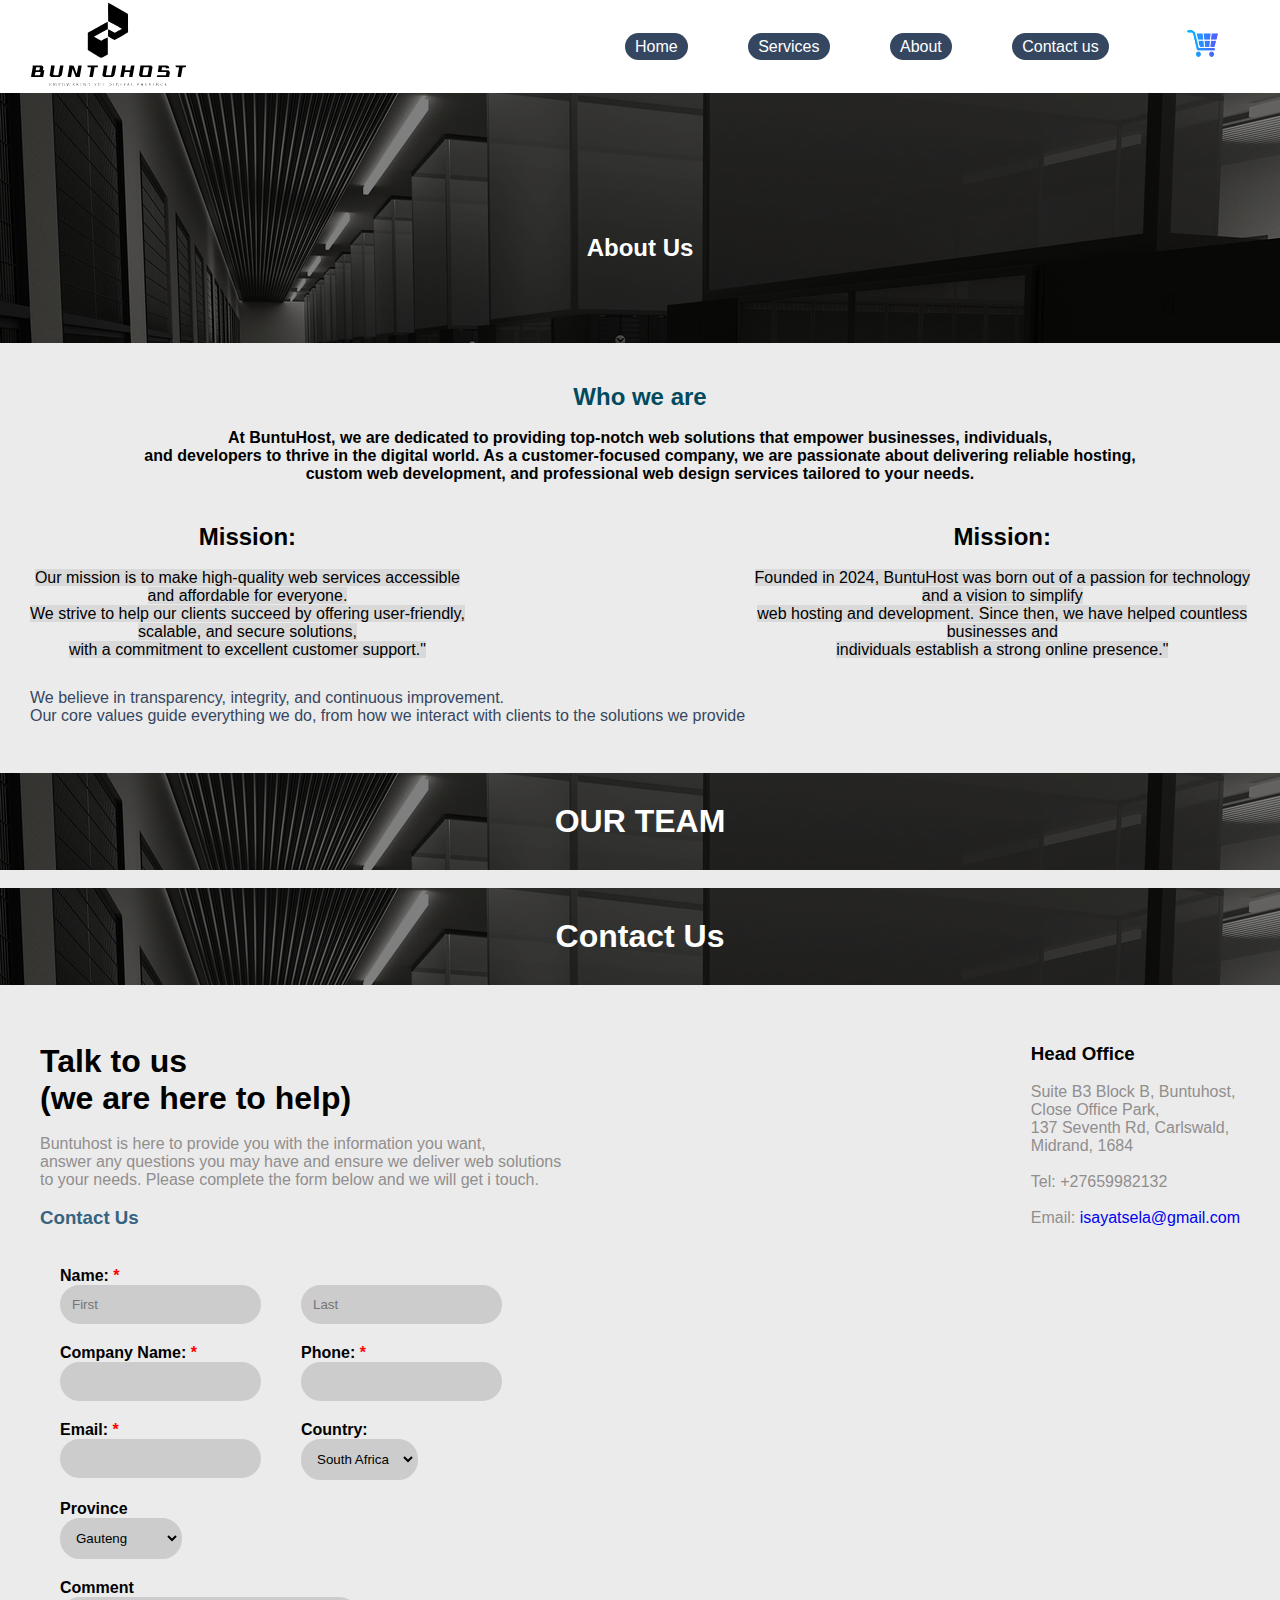
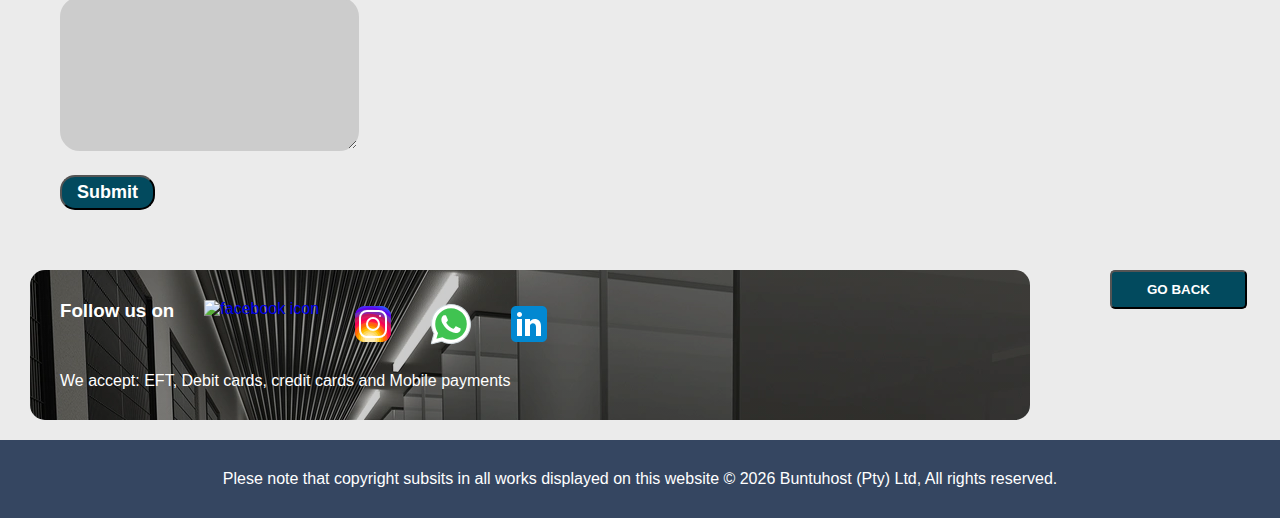
==== about.html @ 40480fb1 "modified again" ====
<!DOCTYPE html>
<html lang="en">
<head>
	<meta charset="UTF-8">
	<meta name="discription" content="This is a web hosting website for Buntuhost">
	<meta name="Keyword" content="Hosting, Design, Develo, development">
	<meta name="author" content="Isayah Tsela">
	<meta name="viewport" content="width=device-width, initial-scale=1.0">
	<link rel="shortcut icon" href="./assets/logo1.svg">
	<link rel="stylesheet" type="text/css" href="style.css">
	<title>Buntuhost</title>
</head>
<body>
	<header id="home">
		<a class="logoB" href="index.html">
			<img id="logo_buntu" src="./assets/logo1.svg" alt="Buntuhost Logo"/>
		</a>

		<nav>
			<a href="index.html">Home</a>
			<a href="index.html#section2">Services</a>
			<a href="about.html">About</a>
			<a href="#section2">Contact us</a>
		</nav>

		<a class="cartt" href="cart.html">
			<img id="cart" src="./assets/cart2.png" alt="cart icon"/>
		</a>
	</header>

	<section>
		<section id="section1">
            <div class="us">
                <h1>About Us</h1>
            </div>
            <div class="who_we_are">
                <h1>Who we are</h1>
                <br/>
                <p><b>At BuntuHost, we are dedicated to providing top-notch web solutions that empower businesses, individuals,<br/> 
                    and developers to thrive in the digital world. As a customer-focused company, we are passionate about delivering reliable hosting,<br/>  
                    custom web development, and professional web design services tailored to your needs.</b></p>
            </div>

			<div class="more_about">
                <div>
                    <h2>Mission:</h2><br/>
                    <span id="mission">Our mission is to make high-quality web services accessible<br/> 
                        and affordable for everyone.<br/> 
                        We strive to help our clients succeed by offering user-friendly,<br/> 
                        scalable, and secure solutions,<br/> 
                        with a commitment to excellent customer support."</span>
                </div>

                <div>
                    <h2>Mission:</h2><br/>
                    <span id="background">Founded in 2024, BuntuHost was born out of a passion for technology<br/>  
                        and a vision to simplify<br/>  
                        web hosting and development. Since then, we have helped countless<br/>  
                        businesses and<br/>  
                        individuals establish a strong online presence."</span>
                </div>

                
            </div>
            <p class="more_uss">We believe in transparency, integrity, and continuous improvement.<br/> 
                Our core values guide everything we do, from how we interact with clients to the solutions we provide</p>
            <br/>

            
            
                <div class="team">
                    <div class="team_title">
                        <h1>OUR TEAM</h1>
                    </div>
                    <br/>

                    <div class="mates"> 

                    </div>
                </div>

		</section>


		<section id="section2">
			
            <div class="team">
                <div class="team_title">
                    <h1>Contact Us</h1>
                </div>
                
            </div><br/>
            
            <div class="contact_us">
                <div class="content">
                    <h1>Talk to us<br/>(we are here to help)</h1><br/>
                    <p>Buntuhost is here to provide you with the information you want,<br/>
                        answer any questions you may have and ensure we deliver web solutions<br/>
                        to your needs. Please complete the form below and we will get i touch.</p><br/>
                    
                    <h3>Contact Us</h3><br/>

                    <form action="#">
                        <div class="form_raw">
                            <div class="form_group">
                                <label for="name">Name: <span>*</span></label><br/>
                                <input type="text" id="name" placeholder="First" required>
                            </div>
                            
                            <div class="form_group">
                                <label for="name"> </label><br/>
                                <input type="text" id="surname" placeholder="Last" required><br/>
                            </div>
                        </div>
                        
                        <div class="form_raw">
                            <div class="form_group">
                                <label for="company">Company Name: <span>*</span></label><br/>
                                <input type="text" id="company" required>
                            </div>

                            <div class="form_group">
                                <label for="phone">Phone: <span>*</span></label><br/>
                                <input type="text" id="phone" required>
                            </div>
                        </div>
                        
                        <div class="form_raw">
                            <div class="form_group">
                                <label for="mail">Email: <span>*</span></label><br/>
                                <input type="email" id="mail" required>
                            </div>

                            <div class="form_group">
                                <label for="country">Country:</label><br/>
                                <select id="country">
                                    <option>South Africa</option>
                                    <option>nigeria</option>
                                    <option>grmany</option>
                                </select><br/>
                            </div>
                        </div>

                        <div class="form_raw">
                            <div class="form_group">
                                <label for="province">Province</label><br/>
                                <select id="province">
                                    <option>Gauteng</option>
                                    <option>Mpumalanga</option>
                                    <option>Limpopo</option>
                                </select><br/>
                            </div>
                        </div>
                        
                        <div class="form_group">
                            <label for="comment">Comment</label><br/>
                            <textarea id="comment"></textarea><br/>
                        </div>
                        
                        <button type="submit">Submit</button>
                    </form>
    
                </div>

                <div class="location">
                    <h3>Head Office</h3><br/>

                    <p>Suite B3 Block B, Buntuhost,<br/> 
                        Close Office Park,<br/> 
                        137 Seventh Rd, Carlswald,<br/> 
                        Midrand, 1684</p><br/>
                    
                    <p>Tel: +27659982132</p><br/>

                    <p>Email: <a href="mailto:isayatsela@gmail.com" style="text-decoration: none;">isayatsela@gmail.com</a></p>

                </div>
            </div>
			
			<div class="media">
				<div class="all">
					<div class="media_list">
					<h3>Follow us on</h3>
					<a href="https://www.facebook.com">
						<img src="./assets/fs" alt="facebook icon">
					</a>

					<a href="https://www.instagram.com" target="_blank">
						<img src="./assets/insta1.svg" alt="instagram icon">
					</a>

					<a href="https://www.whatsapp.com" target="_blank">
						<img src="./assets/icons8-whatsapp.svg" alt="whatsapp icon">
					</a>

					<a href="https://www.linkedin.com/in/isayah-tsela-028122235" target="_blank">
						<img src="./assets/icons8-linkedin.svg" alt="facebook icon" >
					</a>
					</div>
					
					<p>We accept: EFT, Debit cards, credit cards and Mobile payments</p>
					
				</div>
				<div>
					<a href="#home"><button type="button" id="go_back">GO BACK</button></a>
				</div>
			</div>
		</section>
	</section>
	<footer>
		<span>
			Plese note that copyright subsits in all works displayed on this website
			&copy;
			<script>
				document.write(new Date().getFullYear())
			</script>
			Buntuhost (Pty) Ltd, All rights reserved.
		</span>
	</footer>
	
</body>
</html>
---- style.css ----
*{
    margin: 0;
    padding: 0;
    font-family: Arial, Helvetica, sans-serif;
    box-sizing: border-box;
}
body{
    background-color: #EBEBEB;   
}
header{
    width: 100%;
    background-color: white;
    display: flex;
    padding-left: 30px;
    padding-right: 30px;
    align-content: center;
}

header .logoB #logo_buntu{
    height: 89px;
    width: 159px;
    margin-right: 368px;
    color: #024A5E;
}
header .cartt #cart{
    width: 35px;
    height: 37px;
    margin-top: 25px;
    margin-left: 20px;
   
}
nav a{
    text-decoration: none;
    margin-right: 56px;
    background-color: #354661;
    border-radius: 20px;
    padding: 5px 10px 5px 10px;
    color: white;
}
header nav{
    align-content: center;
   
}
header .logoB{
    margin-right: 68px;
}
#section1 .welcome_bar{
    background: linear-gradient(rgba(0, 0, 0, 0.50), rgba(0, 0, 0, 0.50)), url(./assets/p1.webp);
    margin-left: 30px;
    margin-right: 30px;
    padding: 10px 15px 10px 15px;
    align-content: center;
    display: flex;
    justify-content: space-between;
    color: white;
    border-radius: 5px;
    margin-top: 15px;
}
#section1 .welcome_bar #help{
    background-color: #6C8FC3;
    border-radius: 5px;
    padding: 5px 15px 5px 15px;
}
.server{
    color: #253790;
    margin: 20px 30px;
}
#section1 .services_info{
    display: flex;
    margin-left: 30px;
    margin-right: 30px;
    justify-content: space-between;
    background-color: #E5F3FF;
    padding: 10px 15px 10px 15px;
    border-radius: 10px;
}
.services_info .info{
    margin-top: 10px;
}
.services_info .serv{
    color: #253790;
    font-size: xx-large;
    font-weight: 400;
    
}

.services_info #hosting{
    width: 500px;
    height: 180px;
    border-radius: 5px;
}
#section1 .offers{
    background: linear-gradient(rgba(0, 0, 0, 0.20), rgba(0, 0, 0, 0.20)), url(./assets/p1.webp);
    background-size: cover;
    background-position: center;
    justify-content: center;
    background-repeat: no-repeat;
    align-items: center;
    text-align: center;
    color: white;
    padding-top: 15px;
    padding-bottom: 90px;
    height: inherit;
    margin-top: 40px;
}
.offers h2{
    margin-bottom: 20px;
}
.offers p{
    margin-bottom: 15px;
}
.offers #afford{
    margin-top: 20px;
    background-color: #D9D9D9;
    padding: 5px 20px 5px 20px;
    border-radius: 20px;
}
footer{
    padding: 30px;
    background: #354661;
    margin-top: 20px;
    color: white;
    text-align: center;
}
#section2 .our_services{
    background-position: center;
    text-align: center;
    margin-left: 60px;
    margin-right: 60px;
    margin-top: 50px;
    
}
.our_services .all_service{
    display: flex;
    margin: 40px;
    width: 1005;
    justify-content: space-between;
}
.all_service span{
    background-color: #356480;
    padding: 20px 30px 20px 30px;
    border-radius: 15px;
    color: white;
    text-align: center;
    
}
.all_service span h3,h4{
    margin-bottom: 20px;
}

.all_service span ul li{
    margin-bottom: 10px;
    font-size: small;

}
.all_service span #carrt{
    margin-top: 30px;
    padding: 5px 30px 5px 30px;
    font-weight: bold;
}
.package{
    margin-left: 30px;
    margin-top: 50px;
    margin-right: 30px;
    margin-bottom: 50px;
    display: flex;
    justify-content: space-between;
    color: #024A5E;
}
.package h3{
    margin-bottom: 20px;
}
.package p{
    padding-left: 20px;
}
.package #interested{
    background-color: #024A5E;
    font-weight: bold;
    padding: 5px 15px 5px 15px;
    border-radius: 15px;
}
.media{
    display: flex;
    margin-left: 30px;
}
.media .all{
    background: linear-gradient(rgba(0, 0, 0, 0.20), rgba(0, 0, 0, 0.20)), url(./assets/p1.webp);
    width: 80%;
    margin-right: 80px;
    padding: 30px;
    border-radius: 15px;
    color: white;
}
#go_back{
    background-color: #024A5E;
    color: white;
    font-weight: bold;
    padding: 10px 35px 10px 35px;
    border-radius: 5px;
}
.media_list{
    display: flex;
    margin-bottom: 20px;
}
.all .media_list a{
    text-decoration: none;
    margin-left: 30px;
}
.us{
    background: linear-gradient(rgba(0, 0, 0, 0.50), rgba(0, 0, 0, 0.50)), url(./assets/p1.webp);
    height: 250px;
    align-content: center;
    text-align: center;
    color: white;
    font-weight: bold;
    width: 100%;
    padding-top: 60px;

}
.us h1{
    font-size: x-large;
    font-weight: 600;
}
.who_we_are{
    margin: 40px;
    text-align: center;
}
.who_we_are h1{
    color: #024A5E;
    font-size: x-large;
}
.more_about{
    display: flex;
    text-align: center;
    margin: 30px;
    justify-content: space-between;
}
.more_about #mission, #background{
    background-color: #D9D9D9;
}
.more_uss{
    color: #354661;
    margin: 30px;
}
.team_title{
    background: linear-gradient(rgba(0, 0, 0, 0.50), rgba(0, 0, 0, 0.50)), url(./assets/p1.webp);
    padding: 30px;
    text-align: center;
    color: white;
}
.contact_us{
    display: flex;
    margin: 40px;
    justify-content: space-between;
}
.location p, .content p{
    color: #918E8E;
}
.content h3{
    color: #356480;
}
form{
    max-width: 600px;
    margin: auto;
    padding: 20px;
}
.form_raw{
    display: flex;
    margin-bottom: 20px;
}
.form_group{
    margin-right: 40px;
}
label{
    font-weight: bold;
    margin-bottom: 8px;
}
input, select{
   border: 2px solid #ccc;
   border-radius: 20px;
   padding: 10px;
   background-color: #ccc;
}
.form_group span{
    color: red;
}
textarea{
    padding: 60px;
    border: 2px solid #ccc;
    border-radius: 20px;
    background-color: #ccc;
}
form button{
    background-color: #024A5E;
    color: white;
    margin-top: 20px;
    padding: 5px 15px 5px 15px;
    border-radius: 15px;
    font-size: large;
    font-weight: bold;
}
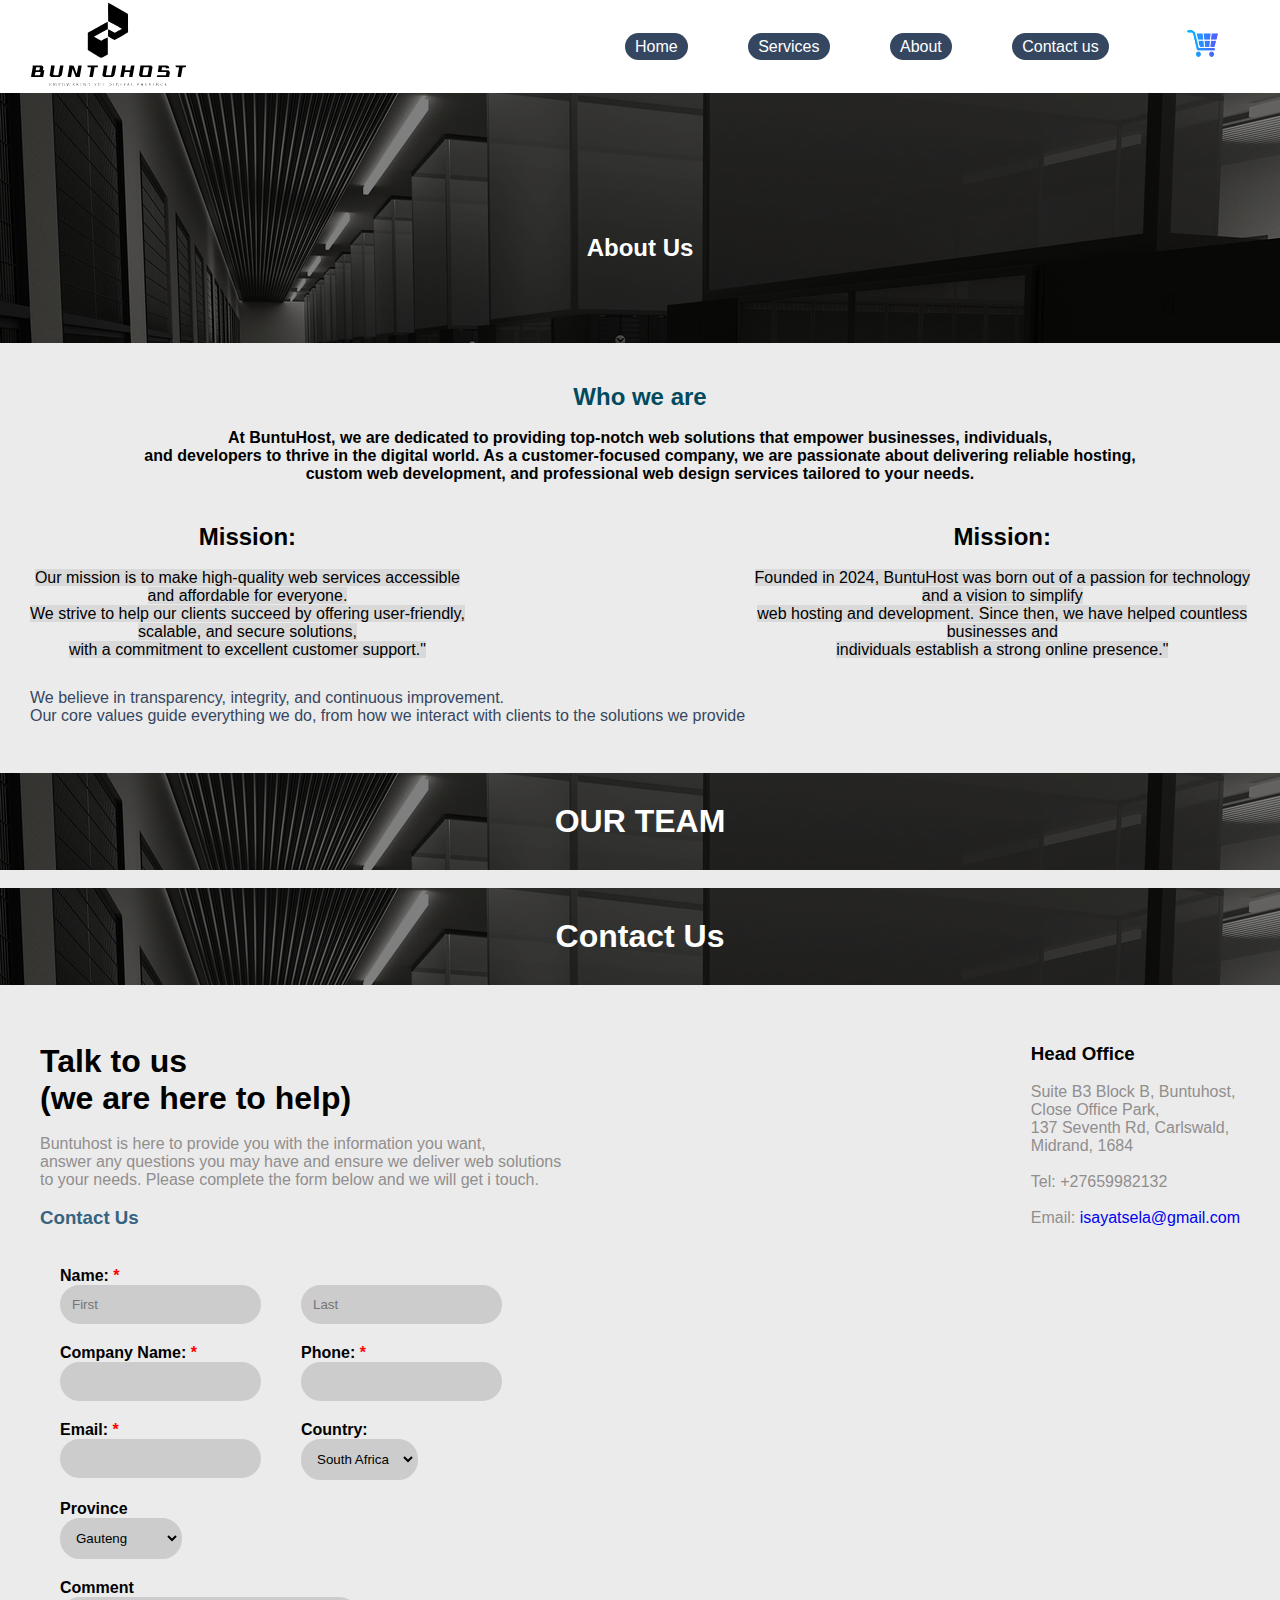
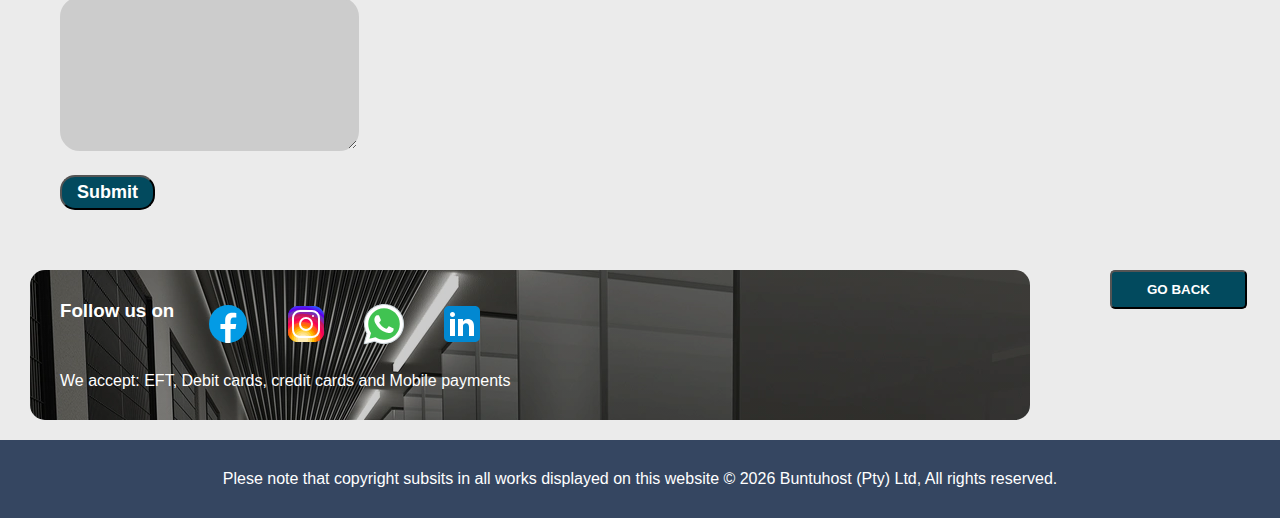
==== commit 4fde15a2: "added new icon and modified all my files" ====
--- a/about.html
+++ b/about.html
@@ -182,7 +182,7 @@
 					<div class="media_list">
 					<h3>Follow us on</h3>
 					<a href="https://www.facebook.com">
-						<img src="./assets/fs" alt="facebook icon">
+						<img src="./assets/icons8-facebook.svg" alt="facebook icon">
 					</a>
 
 					<a href="https://www.instagram.com" target="_blank">
--- a/style.css
+++ b/style.css
@@ -29,13 +29,76 @@
     margin-left: 20px;
    
 }
-nav a{
+nav  a{
     text-decoration: none;
     margin-right: 56px;
     background-color: #354661;
     border-radius: 20px;
     padding: 5px 10px 5px 10px;
     color: white;
+    position: relative;
+    z-index: 1;
+}
+/* Now I want to do tranfomation and trinsition of the website*/
+
+.server a::after{
+    content: "";
+    position: absolute;
+    left: 0;
+    bottom: 0;
+    width: 100%;
+    height: 2px;
+    background: currentColor;
+    transform: scaleX(0.5);
+    transform-origin: left;
+    transition: transform 250ms ease-in;
+}
+.server a:hover::after{
+    transform: scaleX(1.4);
+    transform-origin: left;
+}
+#help::after{
+    content: "";
+    position: absolute;
+    top: 0;
+    left: 0;
+    width: 100%;
+    height: 100%;
+    background: rgba(1, 4, 19, 0.4);
+    border-radius: 5px;
+    z-index: -1;
+    transition: transform 200ms ease-in;
+}
+
+#help::after{
+    transform: scaleX(0);
+    transform-origin: right;
+}
+#help:hover::after{
+    transform: scaleX(1);
+    transform-origin: left;
+}
+
+nav a::after{
+    content: "";
+    position: absolute;
+    top: 0;
+    left: 0;
+    width: 100%;
+    height: 100%;
+    background: rgba(1, 4, 19, 0.4);
+    border-radius: 5px;
+    z-index: -1;
+    transition: transform 200ms ease-in;
+}
+
+nav a::after{
+    transform: scaleX(0);
+    transform-origin: right;
+}
+nav a:hover::after{
+    transform: scaleX(1);
+    transform-origin: left;
 }
 header nav{
     align-content: center;
@@ -60,10 +123,14 @@
     background-color: #6C8FC3;
     border-radius: 5px;
     padding: 5px 15px 5px 15px;
-}
-.server{
+    position: relative;
+    z-index: 1;
+}
+.server a{
     color: #253790;
     margin: 20px 30px;
+    position: relative;
+    text-decoration: none;
 }
 #section1 .services_info{
     display: flex;
@@ -105,10 +172,31 @@
 }
 .offers h2{
     margin-bottom: 20px;
+    position: relative;
 }
 .offers p{
     margin-bottom: 15px;
-}
+    cursor: pointer;
+    position: relative;
+}
+
+.offers p::after{
+    content: "";
+    position: absolute;
+    left: 0;
+    bottom: 0;
+    width: 100%;
+    height: 5px;
+    background: rgba(255, 255, 255, 0.2);
+    transform: scaleX(0);
+    transform-origin: center;
+    transition: transform 250ms ease-in;
+}
+.offers p:hover::after{
+    transform: scaleX(1.4);
+    transform-origin: right;
+}
+
 .offers #afford{
     margin-top: 20px;
     background-color: #D9D9D9;
@@ -134,7 +222,7 @@
     display: flex;
     margin: 40px;
     width: 1005;
-    justify-content: space-between;
+    justify-content: space-evenly;
 }
 .all_service span{
     background-color: #356480;
@@ -300,3 +388,6 @@
     font-weight: bold;
 }
 
+/* Now I want to do tranfomation and trinsition of the website*/
+
+
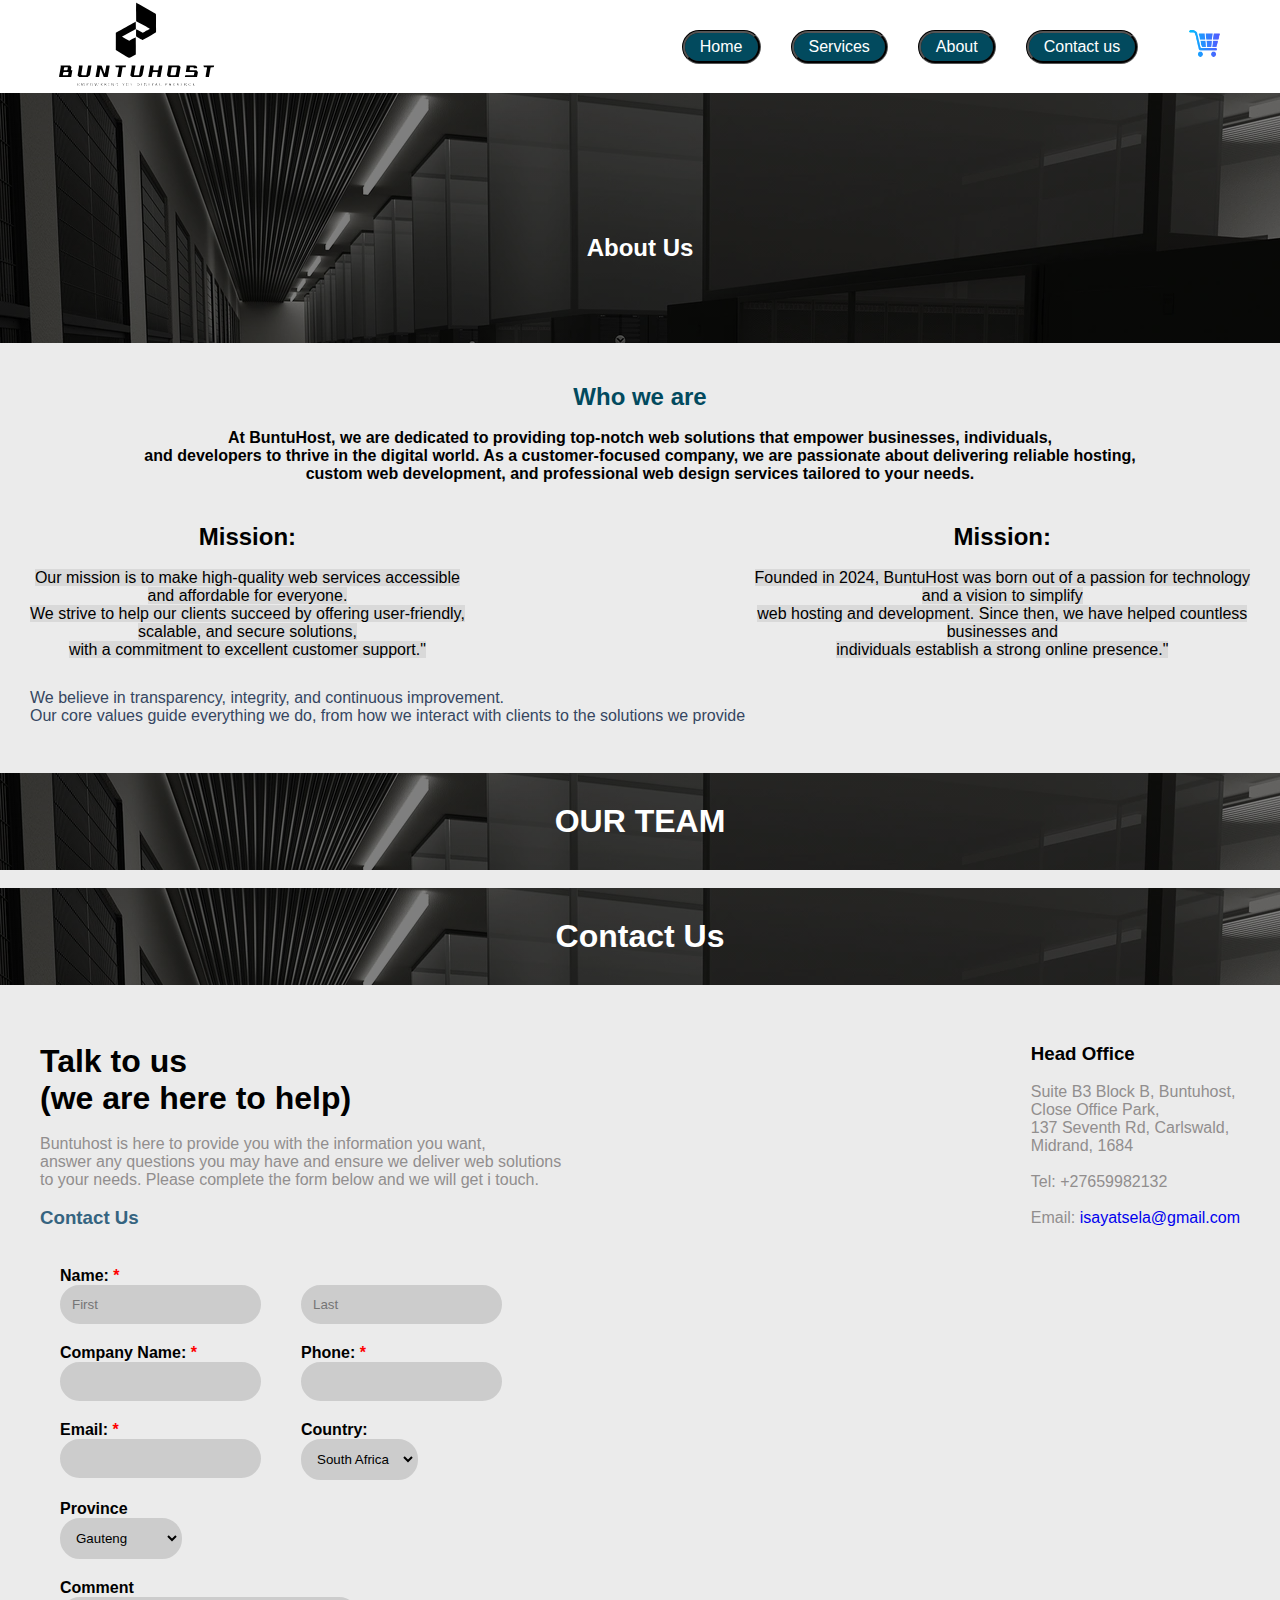
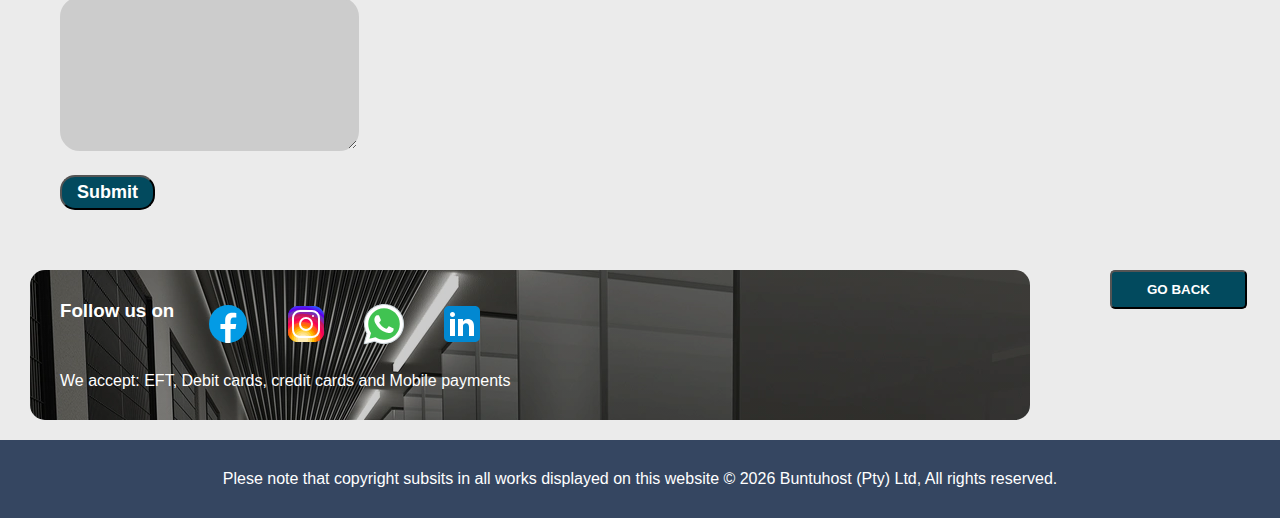
==== commit fb44d087: "i have eddited my fils" ====
--- a/about.html
+++ b/about.html
@@ -13,18 +13,21 @@
 <body>
 	<header id="home">
 		<a class="logoB" href="index.html">
-			<img id="logo_buntu" src="./assets/logo1.svg" alt="Buntuhost Logo"/>
+			<img class="logo_buntu" src="./assets/logo1.svg" alt="Buntuhost Logo"/>
 		</a>
 
 		<nav>
-			<a href="index.html">Home</a>
-			<a href="index.html#section2">Services</a>
-			<a href="about.html">About</a>
-			<a href="#section2">Contact us</a>
+            <ul class="nav_links">
+                <li><a href="index.html">Home</a></li>
+			    <li><a href="index.html#section2">Services</a></li>
+			    <li><a href="about.html">About</a></li>
+			    <li><a href="#section2">Contact us</a></li>
+            </ul>
+			
 		</nav>
 
 		<a class="cartt" href="cart.html">
-			<img id="cart" src="./assets/cart2.png" alt="cart icon"/>
+			<img class="cart" src="./assets/cart2.png" alt="cart icon"/>
 		</a>
 	</header>
 
--- a/style.css
+++ b/style.css
@@ -14,31 +14,79 @@
     padding-left: 30px;
     padding-right: 30px;
     align-content: center;
-}
-
-header .logoB #logo_buntu{
+    justify-content: space-evenly;
+}
+
+.logo_buntu{
     height: 89px;
     width: 159px;
     margin-right: 368px;
     color: #024A5E;
 }
-header .cartt #cart{
+.cart{
     width: 35px;
     height: 37px;
     margin-top: 25px;
     margin-left: 20px;
    
 }
-nav  a{
+nav ul{
+    display: flex;
+    list-style-type: none;
+    gap: 30px;
+}
+li a{
     text-decoration: none;
-    margin-right: 56px;
-    background-color: #354661;
+    color: white;
+}
+.nav_links li{
+    background-color: #024A5E;
+    padding: 5px 15px 5px 15px;
     border-radius: 20px;
-    padding: 5px 10px 5px 10px;
-    color: white;
+    border-color: black;
+    border-style: groove;
     position: relative;
     z-index: 1;
-}
+    transition: 
+        scale 0.25s ease-in,
+        opacity 0.25s ease-in,
+        filter 0.25 ease-in;
+    &:hover{
+        scale: 1.2;
+    }
+    
+}
+.nav_links:has(li:hover) li:not(:hover){
+    scale: 0.8;
+    opacity: 0.8;
+    filter: blur(4px);
+}
+
+.nav_links li::after{
+    content: "";
+    position: absolute;
+    top: 0;
+    left: 0;
+    width: 100%;
+    height: 100%;
+    background: rgba(0, 0, 0, 0.537);
+    border-radius: 20px;
+    z-index: -1;
+    transition: transform 200ms ease-in;
+}
+
+.nav_links li::after{
+    transform: scaleX(0);
+    transform-origin: right;
+}
+.nav_links li:hover::after{
+    transform: scaleX(1);
+    transform-origin: left;
+}
+
+
+
+
 /* Now I want to do tranfomation and trinsition of the website*/
 
 .server a::after{
@@ -57,7 +105,7 @@
     transform: scaleX(1.4);
     transform-origin: left;
 }
-#help::after{
+.help::after{
     content: "";
     position: absolute;
     top: 0;
@@ -70,36 +118,16 @@
     transition: transform 200ms ease-in;
 }
 
-#help::after{
+.help::after{
     transform: scaleX(0);
     transform-origin: right;
 }
-#help:hover::after{
+.help:hover::after{
     transform: scaleX(1);
     transform-origin: left;
 }
 
-nav a::after{
-    content: "";
-    position: absolute;
-    top: 0;
-    left: 0;
-    width: 100%;
-    height: 100%;
-    background: rgba(1, 4, 19, 0.4);
-    border-radius: 5px;
-    z-index: -1;
-    transition: transform 200ms ease-in;
-}
-
-nav a::after{
-    transform: scaleX(0);
-    transform-origin: right;
-}
-nav a:hover::after{
-    transform: scaleX(1);
-    transform-origin: left;
-}
+
 header nav{
     align-content: center;
    
@@ -107,7 +135,7 @@
 header .logoB{
     margin-right: 68px;
 }
-#section1 .welcome_bar{
+.welcome_bar{
     background: linear-gradient(rgba(0, 0, 0, 0.50), rgba(0, 0, 0, 0.50)), url(./assets/p1.webp);
     margin-left: 30px;
     margin-right: 30px;
@@ -119,7 +147,7 @@
     border-radius: 5px;
     margin-top: 15px;
 }
-#section1 .welcome_bar #help{
+.help{
     background-color: #6C8FC3;
     border-radius: 5px;
     padding: 5px 15px 5px 15px;
@@ -132,20 +160,46 @@
     position: relative;
     text-decoration: none;
 }
-#section1 .services_info{
-    display: flex;
+.services_info{
+    position: relative;
     margin-left: 30px;
     margin-right: 30px;
-    justify-content: space-between;
-    background-color: #E5F3FF;
+    background-color: #024A5E;
     padding: 10px 15px 10px 15px;
     border-radius: 10px;
+    overflow: hidden;
+    height: 300px;
+    width: 95%;
+}
+.service{
+    position: absolute;
+    top: 0;
+    left: 0;
+    width: 100%;
+    height: 100%;
+    opacity: 0;
+    transition: opacity 0.5s ease-in-out;
+    display: flex;
+    padding-bottom: 12px;
+    margin: 40px;
+    align-items: center;
+}
+
+.service img{
+    width: 300px; 
+    height: 60%;
+    margin: 20px;
+    display: inline;
+    border-radius: 10px;
+}
+.service.active {
+    opacity: 1;
 }
 .services_info .info{
     margin-top: 10px;
 }
 .services_info .serv{
-    color: #253790;
+    color: white;
     font-size: xx-large;
     font-weight: 400;
     
@@ -210,7 +264,7 @@
     color: white;
     text-align: center;
 }
-#section2 .our_services{
+.our_services{
     background-position: center;
     text-align: center;
     margin-left: 60px;
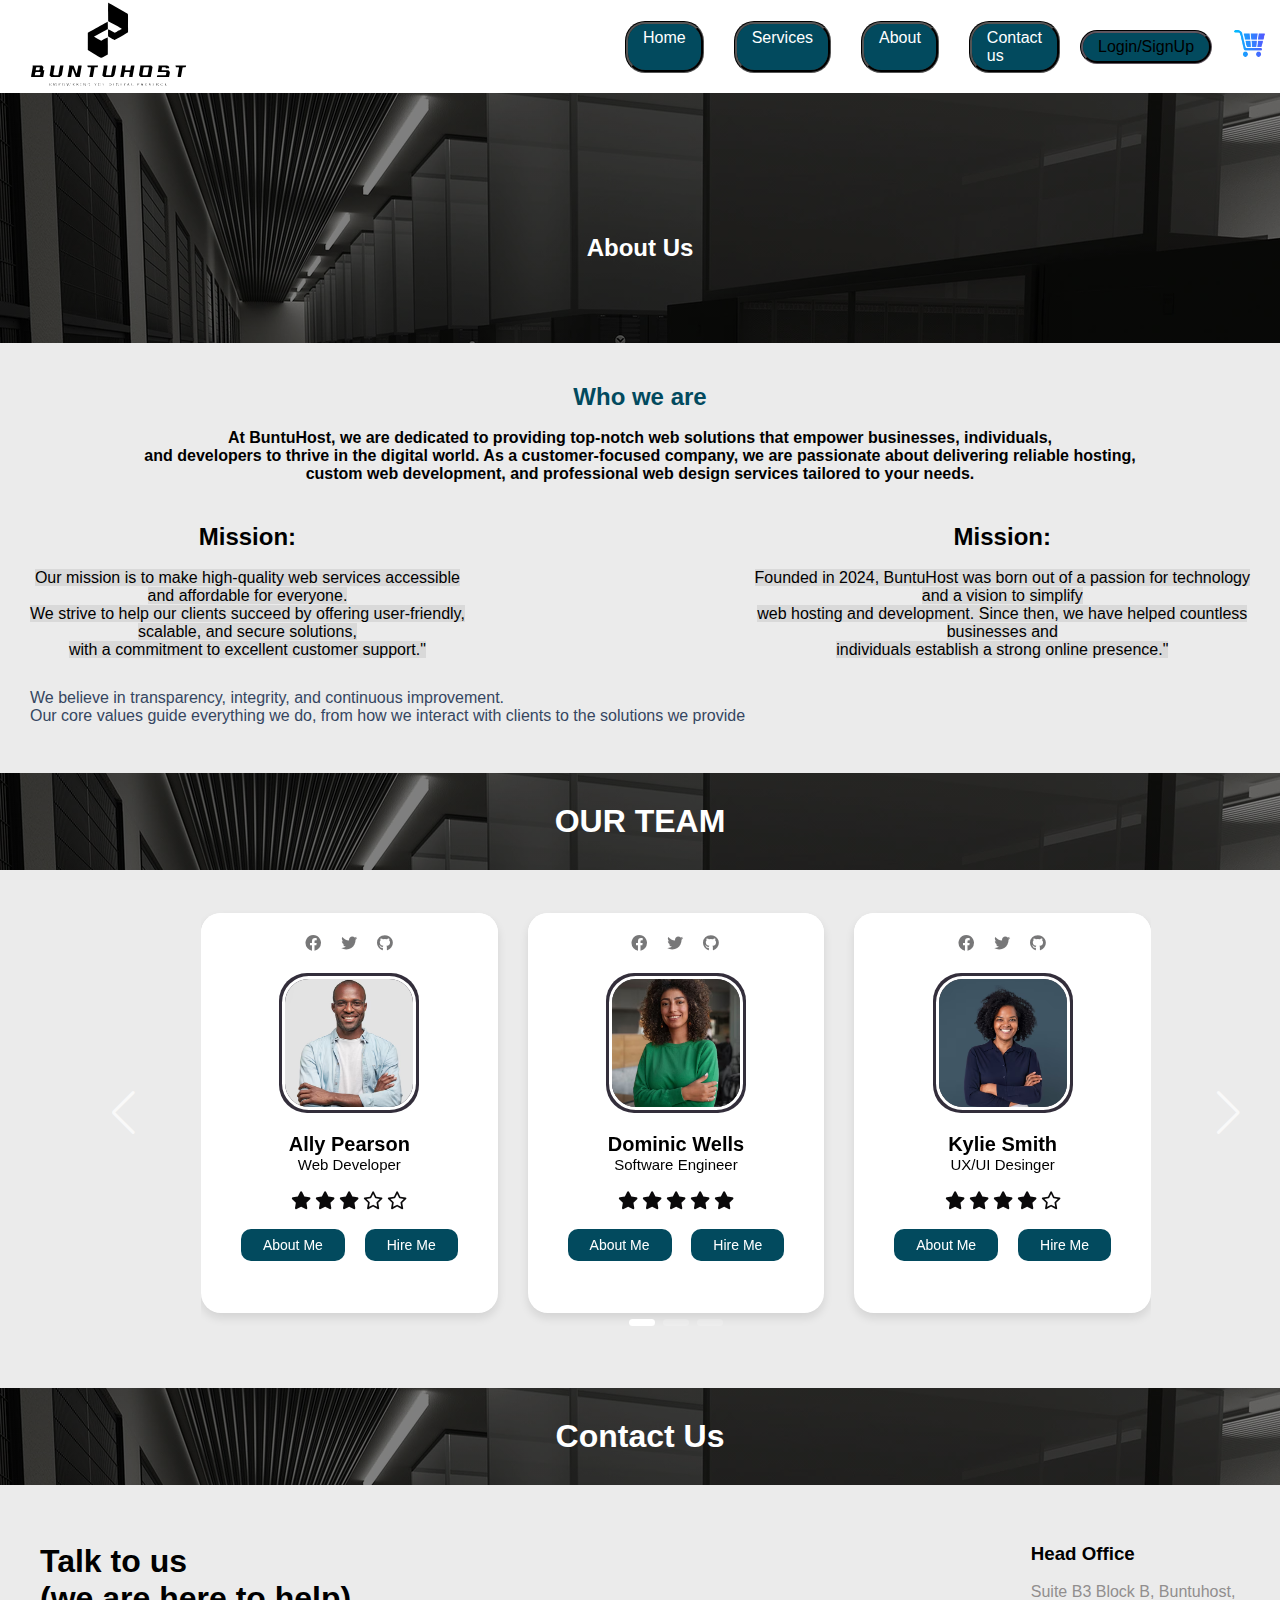
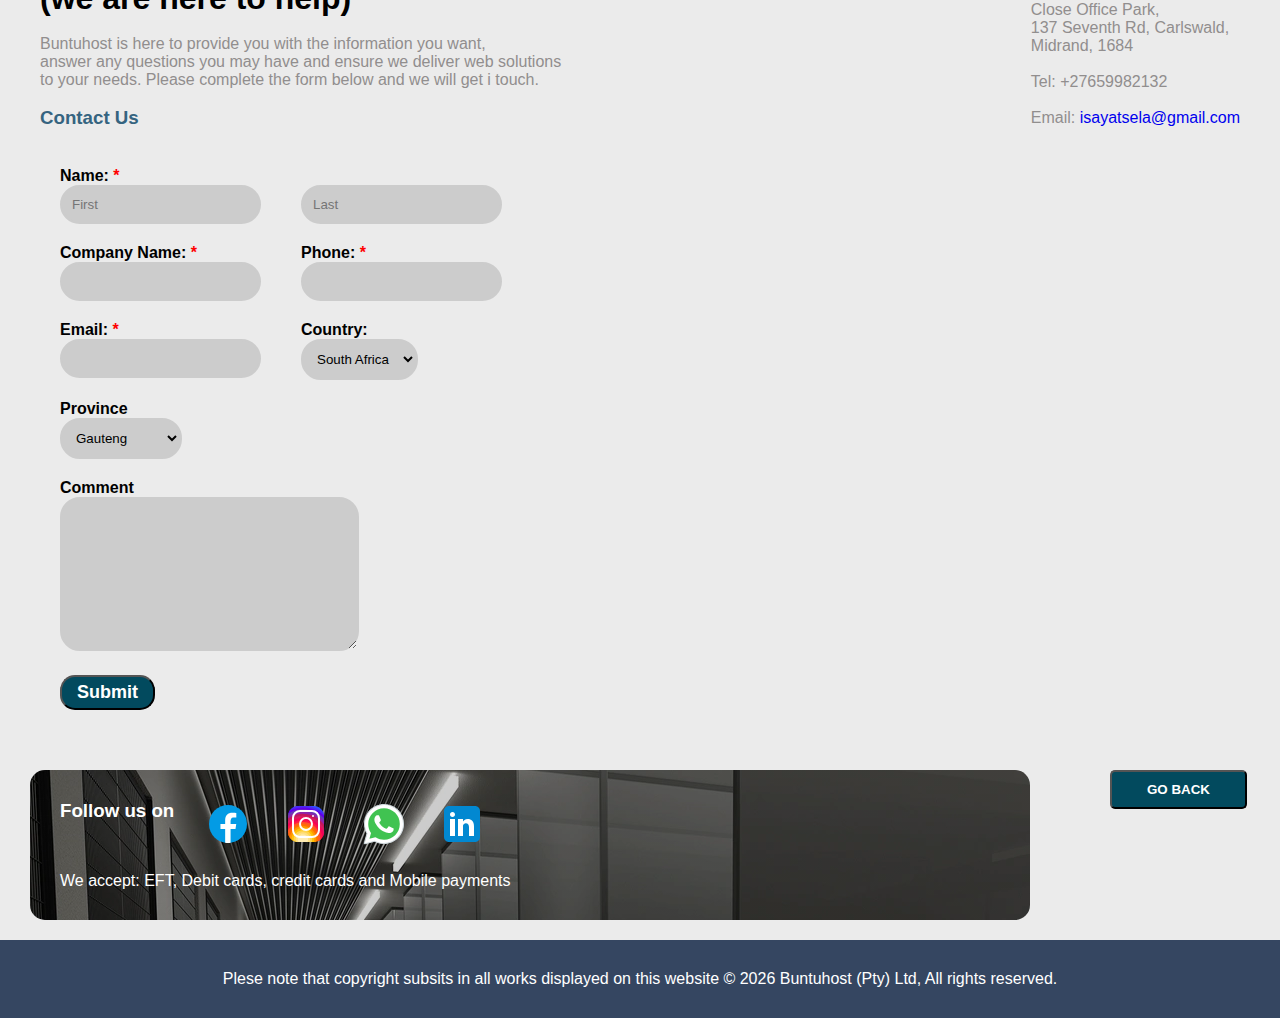
==== commit 1949bd09: "i have added new files and edited the old ones" ====
--- a/about.html
+++ b/about.html
@@ -7,6 +7,16 @@
 	<meta name="author" content="Isayah Tsela">
 	<meta name="viewport" content="width=device-width, initial-scale=1.0">
 	<link rel="shortcut icon" href="./assets/logo1.svg">
+
+    <meta http-equiv="X-UA-Compatible" content="IE=edge">
+
+    
+    <link rel="stylesheet" href="https://unpkg.com/swiper/swiper-bundle.min.css"/>
+
+    
+    <link rel="stylesheet" href="https://cdnjs.cloudflare.com/ajax/libs/font-awesome/6.0.0-beta3/css/all.min.css"/>
+        
+
 	<link rel="stylesheet" type="text/css" href="style.css">
 	<title>Buntuhost</title>
 </head>
@@ -24,7 +34,9 @@
 			    <li><a href="#section2">Contact us</a></li>
             </ul>
 			
-		</nav>
+		</nav><br/>
+
+        <span class="login"><a href="login.html">Login/SignUp</a></span>
 
 		<a class="cartt" href="cart.html">
 			<img class="cart" src="./assets/cart2.png" alt="cart icon"/>
@@ -77,7 +89,301 @@
                     </div>
                     <br/>
 
-                    <div class="mates"> 
+                    <section class="new">
+    
+                        <div class="swiper mySwiper container">
+                          <div class="swiper-wrapper content">
+                    
+                            <div class="swiper-slide card">
+                              <div class="card-content">
+                                <div class="image">
+                                  <img src="./assets/1.avif" alt="">
+                                </div>
+                    
+                                <div class="media-icons">
+                                  <i class="fab fa-facebook"></i>
+                                  <i class="fab fa-twitter"></i>
+                                  <i class="fab fa-github"></i>
+                                </div>
+                    
+                                <div class="name-profession">
+                                  <span class="name">Ally Pearson</span>
+                                  <span class="profession">Web Developer</span>
+                                </div>
+                    
+                                <div class="rating">
+                                  <i class="fas fa-star"></i>
+                                  <i class="fas fa-star"></i>
+                                  <i class="fas fa-star"></i>
+                                  <i class="far fa-star"></i>
+                                  <i class="far fa-star"></i>
+                                </div>
+                    
+                                <div class="button">
+                                  <button class="aboutMe">About Me</button>
+                                  <button class="hireMe">Hire Me</button>
+                                </div>
+                              </div>
+                            </div>
+                            <div class="swiper-slide card">
+                              <div class="card-content">
+                                <div class="image">
+                                  <img src="./assets/2.avif" alt="">
+                                </div>
+                    
+                                <div class="media-icons">
+                                  <i class="fab fa-facebook"></i>
+                                  <i class="fab fa-twitter"></i>
+                                  <i class="fab fa-github"></i>
+                                </div>
+                    
+                                <div class="name-profession">
+                                  <span class="name">Dominic Wells</span>
+                                  <span class="profession">Software Engineer</span>
+                                </div>
+                    
+                                <div class="rating">
+                                  <i class="fas fa-star"></i>
+                                  <i class="fas fa-star"></i>
+                                  <i class="fas fa-star"></i>
+                                  <i class="fas fa-star"></i>
+                                  <i class="fas fa-star"></i>
+                                </div>
+                    
+                                <div class="button">
+                                  <button class="aboutMe">About Me</button>
+                                  <button class="hireMe">Hire Me</button>
+                                </div>
+                              </div>
+                            </div>
+                            <div class="swiper-slide card">
+                              <div class="card-content">
+                                <div class="image">
+                                  <img src="./assets/3.avif" alt="">
+                                </div>
+                    
+                                <div class="media-icons">
+                                  <i class="fab fa-facebook"></i>
+                                  <i class="fab fa-twitter"></i>
+                                  <i class="fab fa-github"></i>
+                                </div>
+                    
+                                <div class="name-profession">
+                                  <span class="name">Kylie Smith</span>
+                                  <span class="profession">UX/UI Desinger</span>
+                                </div>
+                    
+                                <div class="rating">
+                                  <i class="fas fa-star"></i>
+                                  <i class="fas fa-star"></i>
+                                  <i class="fas fa-star"></i>
+                                  <i class="fas fa-star"></i>
+                                  <i class="far fa-star"></i>
+                                </div>
+                    
+                                <div class="button">
+                                  <button class="aboutMe">About Me</button>
+                                  <button class="hireMe">Hire Me</button>
+                                </div>
+                              </div>
+                            </div>
+                            <div class="swiper-slide card">
+                              <div class="card-content">
+                                <div class="image">
+                                  <img src="./assets/4.avif" alt="">
+                                </div>
+                    
+                                <div class="media-icons">
+                                  <i class="fab fa-facebook"></i>
+                                  <i class="fab fa-twitter"></i>
+                                  <i class="fab fa-github"></i>
+                                </div>
+                    
+                                <div class="name-profession">
+                                  <span class="name">Stephanie Xia</span>
+                                  <span class="profession">Backend Developer</span>
+                                </div>
+                    
+                                <div class="rating">
+                                  <i class="fas fa-star"></i>
+                                  <i class="fas fa-star"></i>
+                                  <i class="fas fa-star"></i>
+                                  <i class="fas fa-star"></i>
+                                  <i class="far fa-star"></i>
+                                </div>
+                    
+                                <div class="button">
+                                  <button class="aboutMe">About Me</button>
+                                  <button class="hireMe">Hire Me</button>
+                                </div>
+                              </div>
+                            </div>
+                            <div class="swiper-slide card">
+                              <div class="card-content">
+                                <div class="image">
+                                  <img src="./assets/5.avif" alt="">
+                                </div>
+                    
+                                <div class="media-icons">
+                                  <i class="fab fa-facebook"></i>
+                                  <i class="fab fa-twitter"></i>
+                                  <i class="fab fa-github"></i>
+                                </div>
+                    
+                                <div class="name-profession">
+                                  <span class="name">Jordan Tapp</span>
+                                  <span class="profession">Network Engineer</span>
+                                </div>
+                    
+                                <div class="rating">
+                                  <i class="fas fa-star"></i>
+                                  <i class="fas fa-star"></i>
+                                  <i class="fas fa-star"></i>
+                                  <i class="fas fa-star"></i>
+                                  <i class="far fa-star"></i>
+                                </div>
+                    
+                                <div class="button">
+                                  <button class="aboutMe">About Me</button>
+                                  <button class="hireMe">Hire Me</button>
+                                </div>
+                              </div>
+                            </div>
+                            <div class="swiper-slide card">
+                              <div class="card-content">
+                                <div class="image">
+                                  <img src="./assets/6.avif" alt="">
+                                </div>
+                    
+                                <div class="media-icons">
+                                  <i class="fab fa-facebook"></i>
+                                  <i class="fab fa-twitter"></i>
+                                  <i class="fab fa-github"></i>
+                                </div>
+                    
+                                <div class="name-profession">
+                                  <span class="name">Caroline Parker</span>
+                                  <span class="profession">Systems Analyst</span>
+                                </div>
+                    
+                                <div class="rating">
+                                  <i class="fas fa-star"></i>
+                                  <i class="fas fa-star"></i>
+                                  <i class="fas fa-star"></i>
+                                  <i class="fas fa-star"></i>
+                                  <i class="fas fa-star"></i>
+                                </div>
+                    
+                                <div class="button">
+                                  <button class="aboutMe">About Me</button>
+                                  <button class="hireMe">Hire Me</button>
+                                </div>
+                              </div>
+                            </div>
+                            <div class="swiper-slide card">
+                              <div class="card-content">
+                                <div class="image">
+                                  <img src="./assets/7.avif" alt="">
+                                </div>
+                    
+                                <div class="media-icons">
+                                  <i class="fab fa-facebook"></i>
+                                  <i class="fab fa-twitter"></i>
+                                  <i class="fab fa-github"></i>
+                                </div>
+                    
+                                <div class="name-profession">
+                                  <span class="name">Maddie Crox</span>
+                                  <span class="profession">Frontend Developer</span>
+                                </div>
+                    
+                                <div class="rating">
+                                  <i class="fas fa-star"></i>
+                                  <i class="fas fa-star"></i>
+                                  <i class="fas fa-star"></i>
+                                  <i class="far fa-star"></i>
+                                  <i class="far fa-star"></i>
+                                </div>
+                    
+                                <div class="button">
+                                  <button class="aboutMe">About Me</button>
+                                  <button class="hireMe">Hire Me</button>
+                                </div>
+                              </div>
+                            </div>
+                            <div class="swiper-slide card">
+                              <div class="card-content">
+                                <div class="image">
+                                  <img src="./assets/8.avif" alt="">
+                                </div>
+                    
+                                <div class="media-icons">
+                                  <i class="fab fa-facebook"></i>
+                                  <i class="fab fa-twitter"></i>
+                                  <i class="fab fa-github"></i>
+                                </div>
+                    
+                                <div class="name-profession">
+                                  <span class="name">Simone Mitchell</span>
+                                  <span class="profession">Java Developer</span>
+                                </div>
+                    
+                                <div class="rating">
+                                  <i class="fas fa-star"></i>
+                                  <i class="fas fa-star"></i>
+                                  <i class="fas fa-star"></i>
+                                  <i class="fas fa-star"></i>
+                                  <i class="far fa-star"></i>
+                                </div>
+                    
+                                <div class="button">
+                                  <button class="aboutMe">About Me</button>
+                                  <button class="hireMe">Hire Me</button>
+                                </div>
+                              </div>
+                            </div>
+                            <div class="swiper-slide card">
+                              <div class="card-content">
+                                <div class="image">
+                                  <img src="./assets/9.avif" alt="">
+                                </div>
+                    
+                                <div class="media-icons">
+                                  <i class="fab fa-facebook"></i>
+                                  <i class="fab fa-twitter"></i>
+                                  <i class="fab fa-github"></i>
+                                </div>
+                    
+                                <div class="name-profession">
+                                  <span class="name">Heather Cornwell</span>
+                                  <span class="profession">Systems Engineer</span>
+                                </div>
+                    
+                                <div class="rating">
+                                  <i class="fas fa-star"></i>
+                                  <i class="fas fa-star"></i>
+                                  <i class="fas fa-star"></i>
+                                  <i class="far fa-star"></i>
+                                  <i class="far fa-star"></i>
+                                </div>
+                    
+                                <div class="button">
+                                  <button class="aboutMe">About Me</button>
+                                  <button class="hireMe">Hire Me</button>
+                                </div>
+                              </div>
+                            </div>
+                    
+                          </div>
+                        </div>
+                    
+                        <div class="swiper-button-next"></div>
+                          <div class="swiper-button-prev"></div>
+                          <div class="swiper-pagination"></div>
+                      </section>
+                    
+                      
+                    
 
                     </div>
                 </div>
@@ -220,6 +526,27 @@
 			Buntuhost (Pty) Ltd, All rights reserved.
 		</span>
 	</footer>
+
+    <!-- Swiper JS -->
+    <script src="https://unpkg.com/swiper/swiper-bundle.min.js"></script>
+                    
+    <script>
+        var swiper = new Swiper(".mySwiper", {
+    slidesPerView: 3,
+    spaceBetween: 30,
+    slidesPerGroup: 3,
+    loop: true,
+    loopFillGroupWithBlank: true,
+    pagination: {
+      el: ".swiper-pagination",
+      clickable: true,
+    },
+    navigation: {
+      nextEl: ".swiper-button-next",
+      prevEl: ".swiper-button-prev",
+    },
+  });
+    </script>
 	
 </body>
 </html>--- a/style.css
+++ b/style.css
@@ -1,3 +1,5 @@
+@import url('https://fonts.googleapis.com/css2?family=Poppins:wght@300;400;500;600;700&display=swap');
+
 *{
     margin: 0;
     padding: 0;
@@ -264,42 +266,68 @@
     color: white;
     text-align: center;
 }
-.our_services{
+.our_services {
     background-position: center;
     text-align: center;
-    margin-left: 60px;
-    margin-right: 60px;
-    margin-top: 50px;
-    
-}
-.our_services .all_service{
+    margin: 50px 60px;
+}
+
+.all_service {
     display: flex;
     margin: 40px;
-    width: 1005;
     justify-content: space-evenly;
 }
-.all_service span{
+
+.all_service span {
     background-color: #356480;
-    padding: 20px 30px 20px 30px;
+    padding: 20px 30px;
     border-radius: 15px;
     color: white;
     text-align: center;
-    
-}
-.all_service span h3,h4{
+    position: relative;
+    min-width: 300px;
+}
+
+.all_service span h3,
+.all_service span h4 {
     margin-bottom: 20px;
 }
 
-.all_service span ul li{
+.all_service span ul li {
     margin-bottom: 10px;
     font-size: small;
-
-}
-.all_service span #carrt{
+}
+
+.price-btn {
     margin-top: 30px;
-    padding: 5px 30px 5px 30px;
+    padding: 5px 30px;
     font-weight: bold;
-}
+    background-color: #fff;
+    color: #356480;
+    border: none;
+    border-radius: 5px;
+    cursor: pointer;
+}
+
+.arrow {
+    position: absolute;
+    top: 50%;
+    transform: translateY(-50%);
+    background: none;
+    border: none;
+    color: white;
+    font-size: 24px;
+    cursor: pointer;
+}
+
+.left-arrow {
+    left: 10px;
+}
+
+.right-arrow {
+    right: 10px;
+}
+
 .package{
     margin-left: 30px;
     margin-top: 50px;
@@ -444,4 +472,180 @@
 
 /* Now I want to do tranfomation and trinsition of the website*/
 
-
+.new{
+    position: relative;  
+    height: 450px;
+    width: 90%;
+    display: flex;
+    align-items: center;
+    margin-left: 100px;
+    margin-bottom: 50px;
+   
+  }
+  
+  .swiper{
+    width: 950px;
+  }
+  
+  .card{
+    position: relative;
+    background: #fff;
+    border-radius: 20px;
+    height: 400px;
+    margin: 20px 0;
+    box-shadow: 0 5px 10px rgba(0, 0, 0, 0.1);
+  }
+  
+  .card::before{
+    content: "";
+    position: absolute;
+    height: 40%;
+    width: 100%;
+    background: white;
+    border-radius: 20px 20px 0 0;
+  }
+  
+  .card .card-content{
+    display: flex;
+    flex-direction: column;
+    align-items: center;
+    padding: 30px;
+    position: relative;
+    z-index: 100;
+  }
+  
+  .new .card .image{
+    height: 140px;
+    width: 140px;
+    border-radius: 20%;
+    padding: 3px;
+    background: #332e3b;
+    margin-top: 30px;
+  }
+  
+  .new .card .image img{
+    height: 100%;
+    width: 100%;
+    object-fit: cover;
+    border-radius: 20%;
+    border: 3px solid #fff;
+  }
+  
+  .card .media-icons{
+    position: absolute;
+    top: 12px;
+    right: 95px;
+    display: flex;
+    flex-direction: row;
+    align-items: center;
+  }
+  
+  .card .media-icons i{
+    color: #1e1d1f;
+    opacity: 0.6;
+    margin-top: 10px;
+    transition: all 0.3s ease;
+    cursor: pointer;
+    margin: 10px;
+  }
+  
+  .card .media-icons i:hover{
+    opacity: 1;
+  }
+  
+  .card .name-profession{
+    display: flex;
+    flex-direction: column;
+    align-items: center;
+    margin-top: 20px;
+    color: black;
+  } 
+  
+  .name-profession .name{
+    font-size: 20px;
+    font-weight: 600;
+  }
+  
+  .name-profession .profession{
+    font-size:15px;
+    font-weight: 500;
+  }
+  
+  .card .rating{
+    display: flex;
+    align-items: center;
+    margin-top: 18px;
+  }
+  
+  .card .rating i{
+    font-size: 18px;
+    margin: 0 2px;
+    color: #0a090a;
+  }
+  
+  .card .button{
+    width: 100%;
+    display: flex;
+    justify-content: space-around;
+    margin-top: 20px;
+  }
+  
+  .card .button button{
+    background: #024A5E;
+    outline: none;
+    border: none;
+    color: #fff;
+    padding: 8px 22px;
+    border-radius: 10px;
+    font-size: 14px;
+    transition: all 0.3s ease;
+    cursor: pointer;
+  }
+  
+  .button button:hover{
+    background: #024A5E;
+  }
+  
+  .swiper-pagination{
+    position: absolute;
+    top: 450px;
+  }
+  
+  .swiper-pagination-bullet{
+    height: 7px;
+    width: 26px;
+    border-radius: 25px;
+    background: white;
+  }
+  
+  .swiper-button-next, .swiper-button-prev{
+    opacity: 0.7;
+    color: white;
+    transition: all 0.3s ease;
+  }
+  .swiper-button-next:hover, .swiper-button-prev:hover{
+    opacity: 1;
+    color: white;
+  }
+  .login{
+    align-self: center;
+    gap: 10px;
+    background-color: #024A5E;
+    padding: 5px 15px 5px 15px;
+    border-style: groove;
+    border-radius: 20px;
+    border-color: #0a090a;
+    margin-left: 20px;
+    display: block;
+  }
+  .login a{
+    text-decoration: none;
+    color: black;
+    font: bold;
+  }
+  .login:hover a{
+    color: #fff;
+  }
+  
+
+
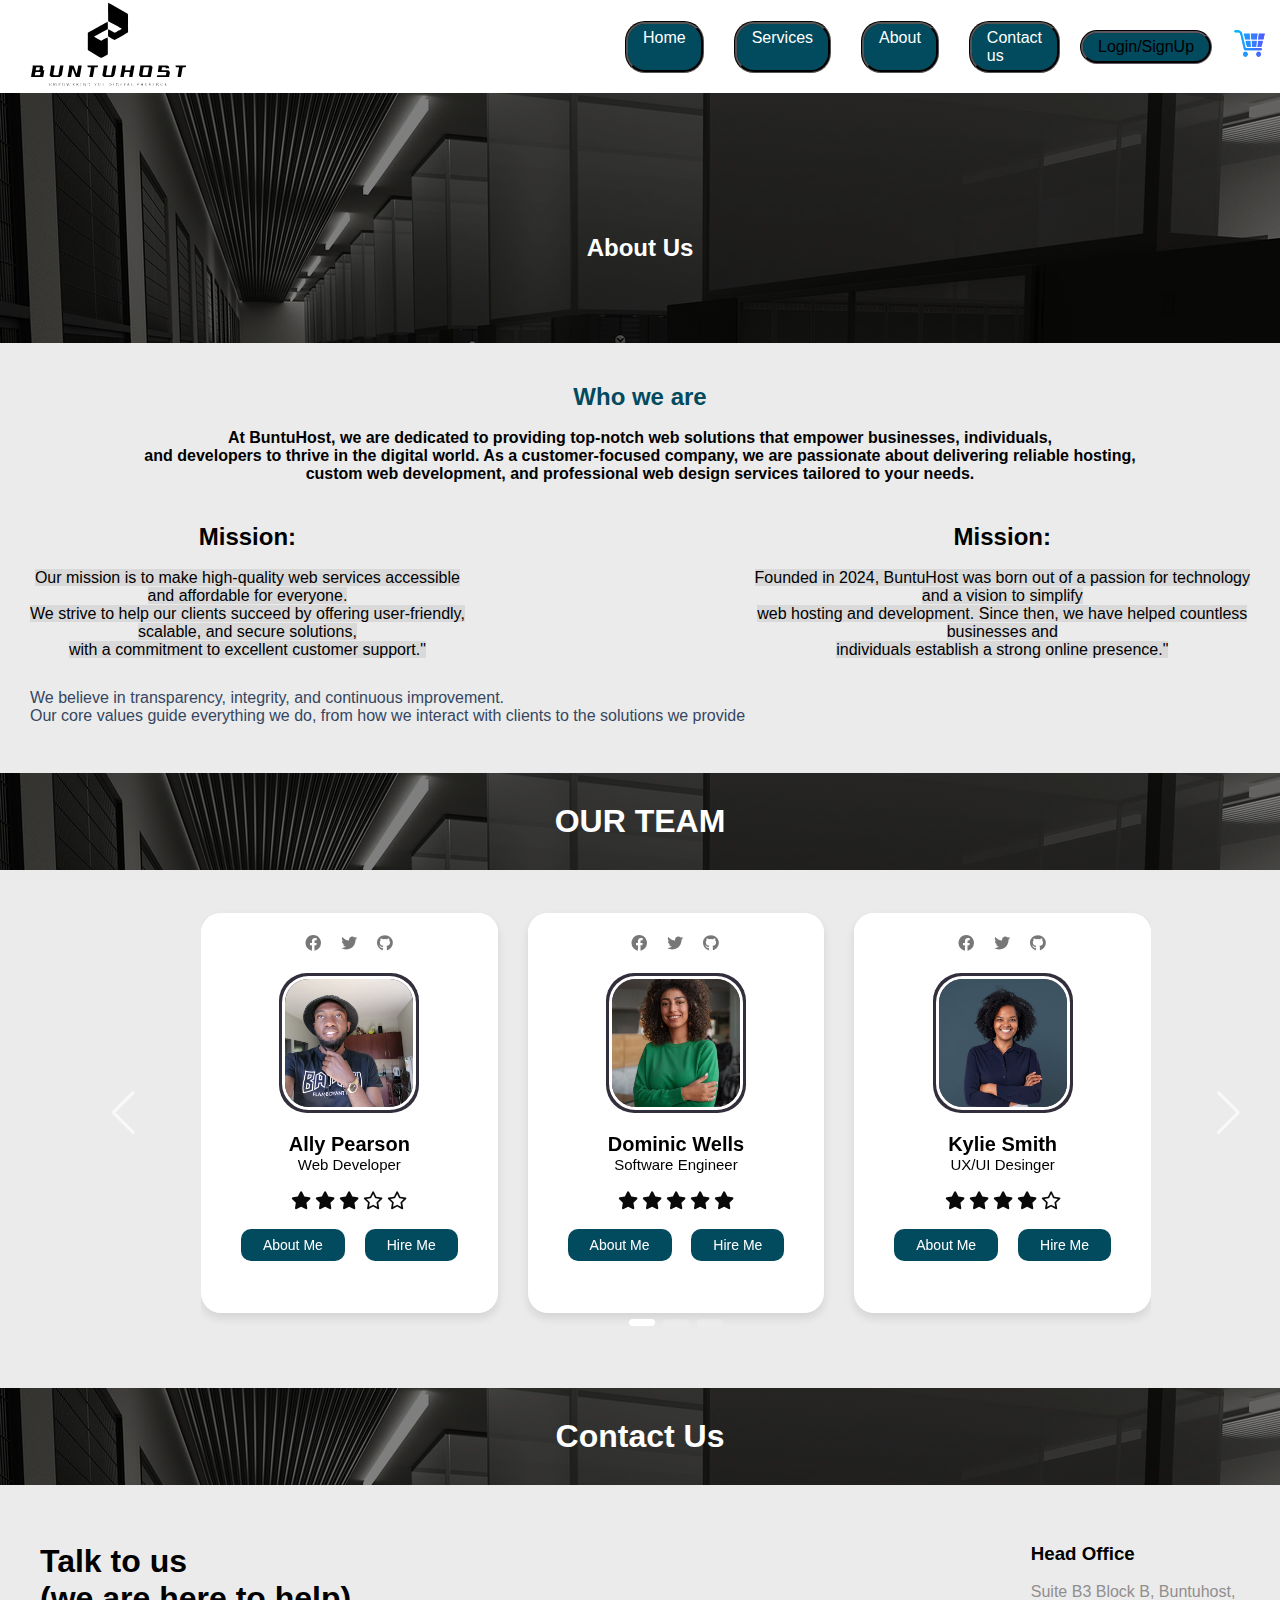
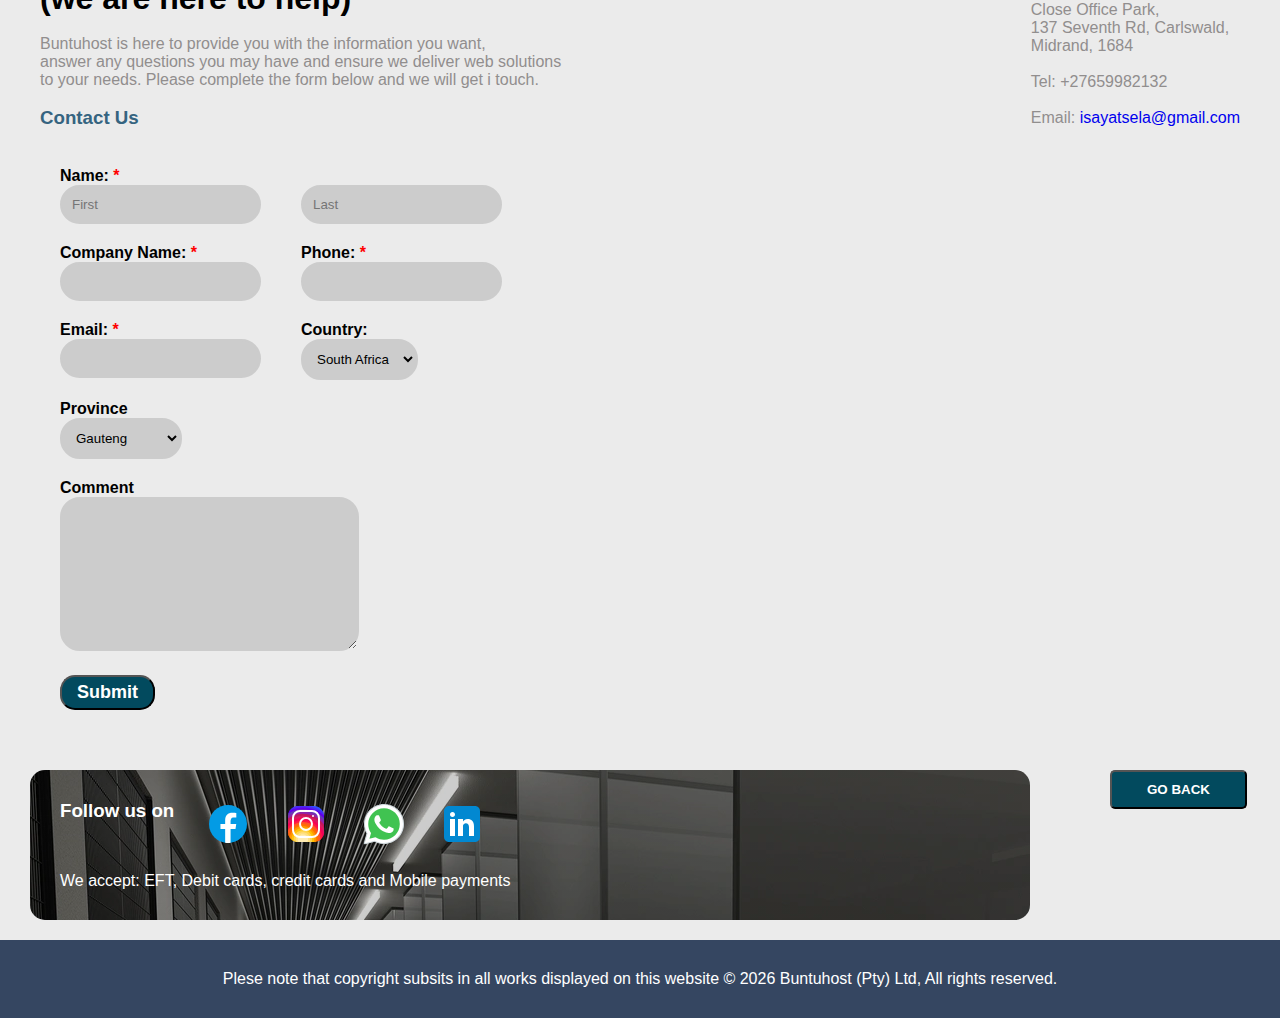
==== commit 3762bfa5: "i have added new file" ====
--- a/about.html
+++ b/about.html
@@ -97,7 +97,7 @@
                             <div class="swiper-slide card">
                               <div class="card-content">
                                 <div class="image">
-                                  <img src="./assets/1.avif" alt="">
+                                  <img src="./assets/1.jpg" alt="">
                                 </div>
                     
                                 <div class="media-icons">
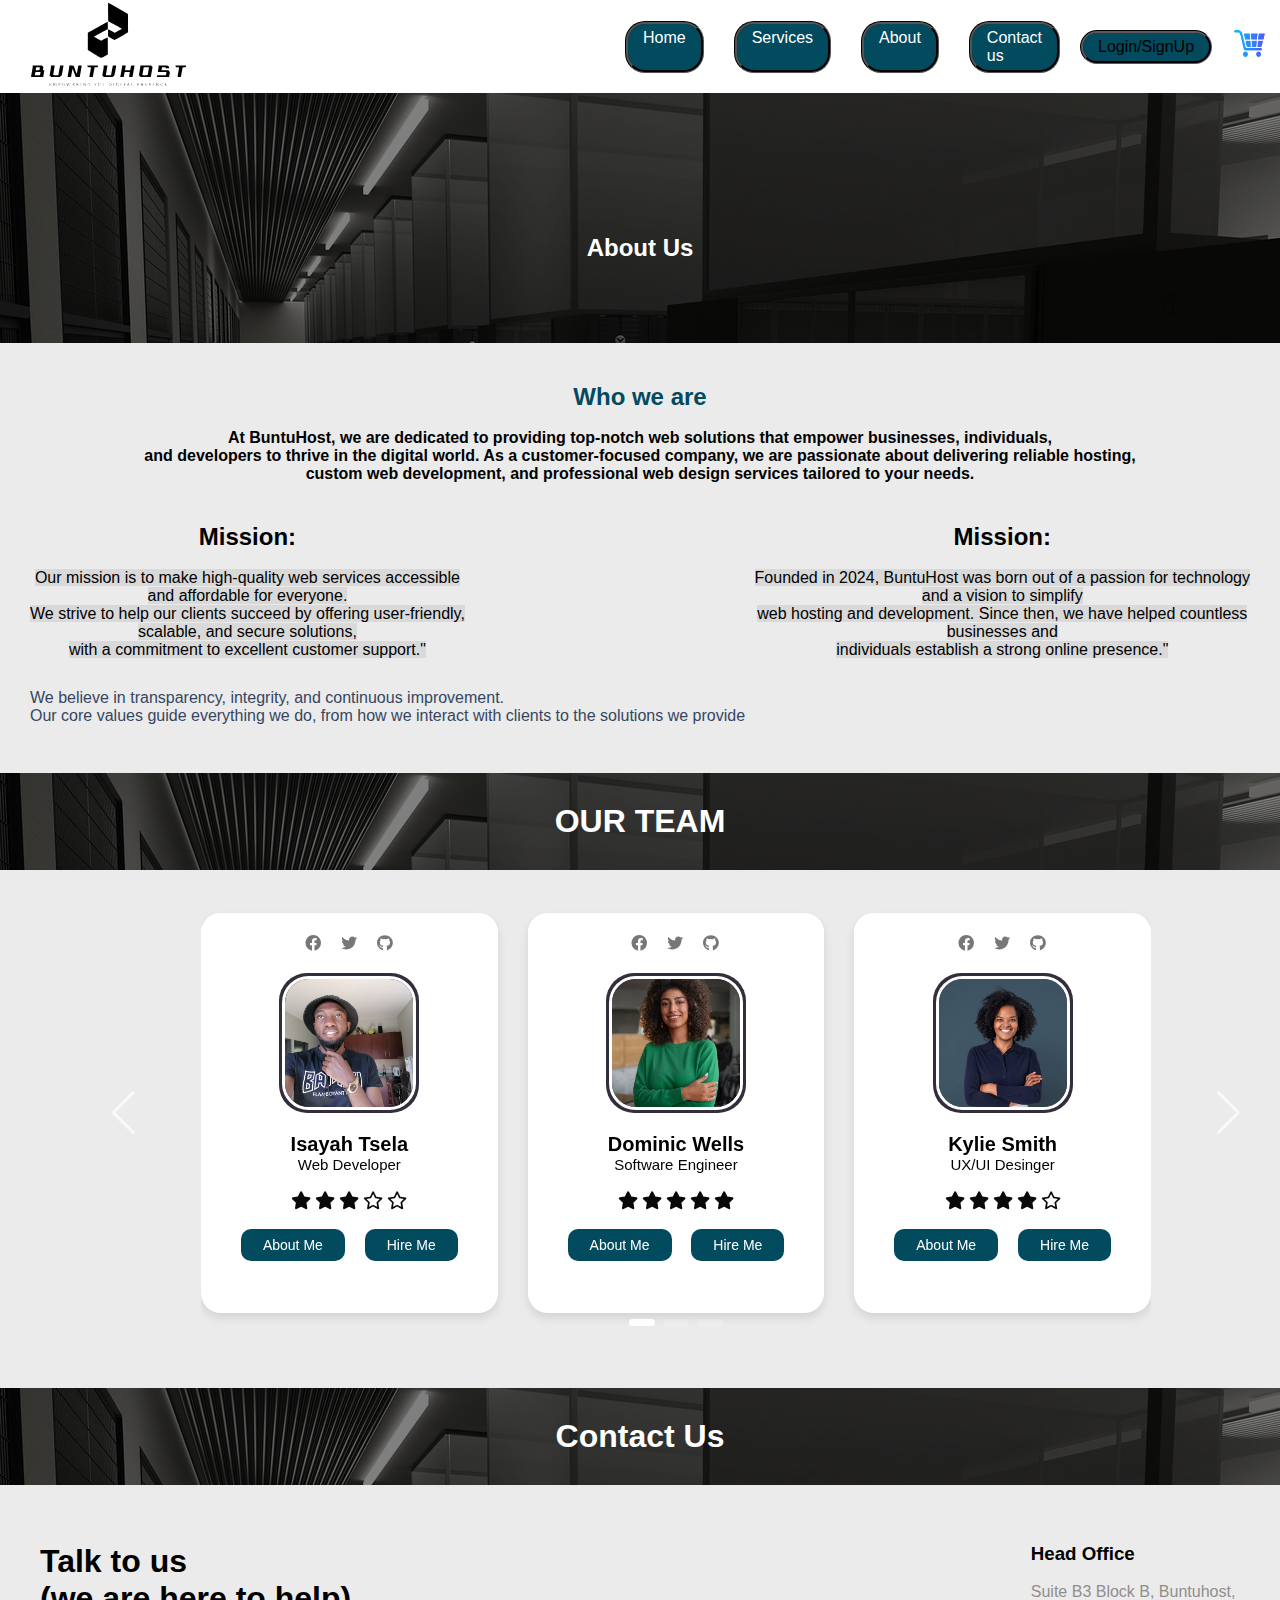
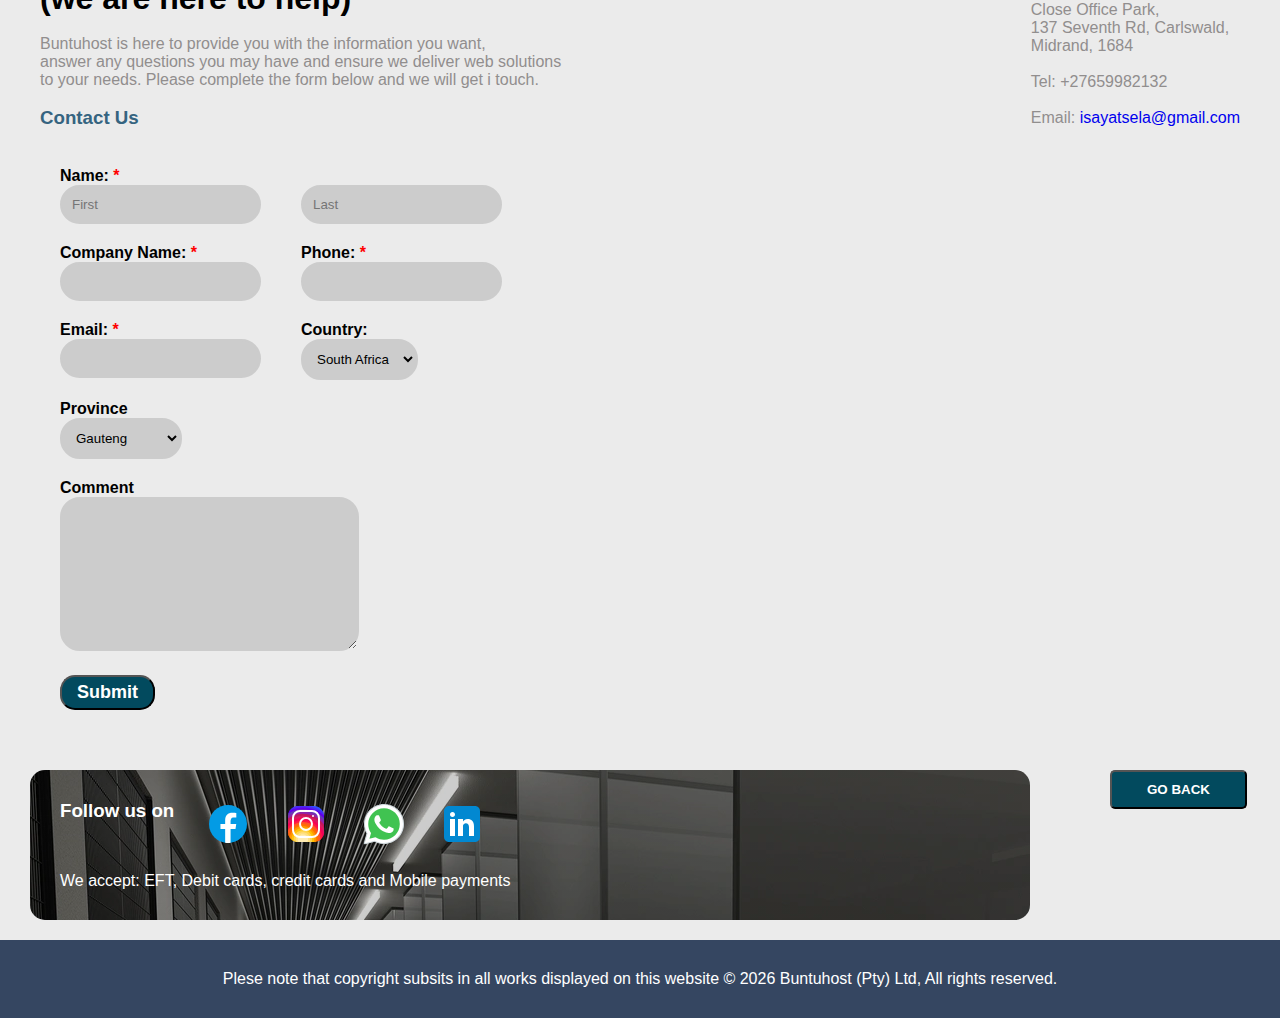
==== commit 00c895ce: "i have added new file" ====
--- a/about.html
+++ b/about.html
@@ -107,7 +107,7 @@
                                 </div>
                     
                                 <div class="name-profession">
-                                  <span class="name">Ally Pearson</span>
+                                  <span class="name">Isayah Tsela</span>
                                   <span class="profession">Web Developer</span>
                                 </div>
                     
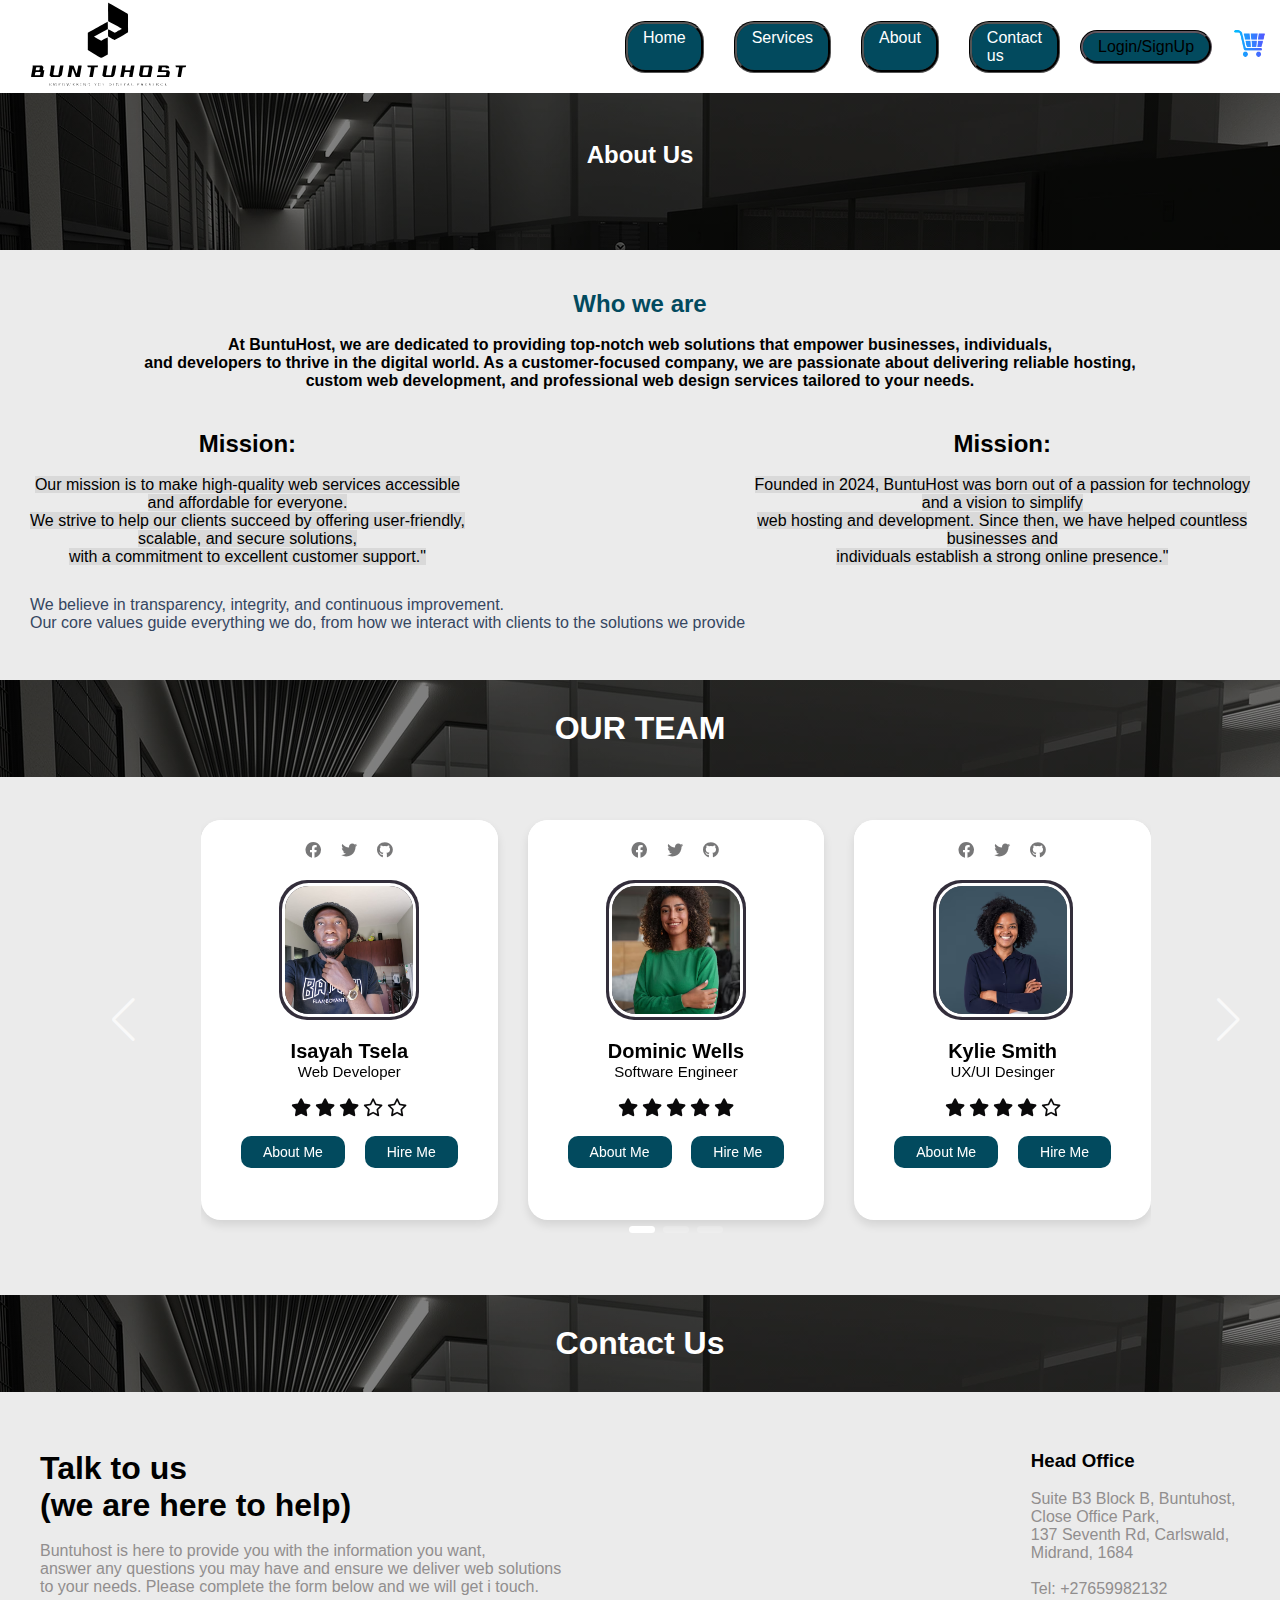
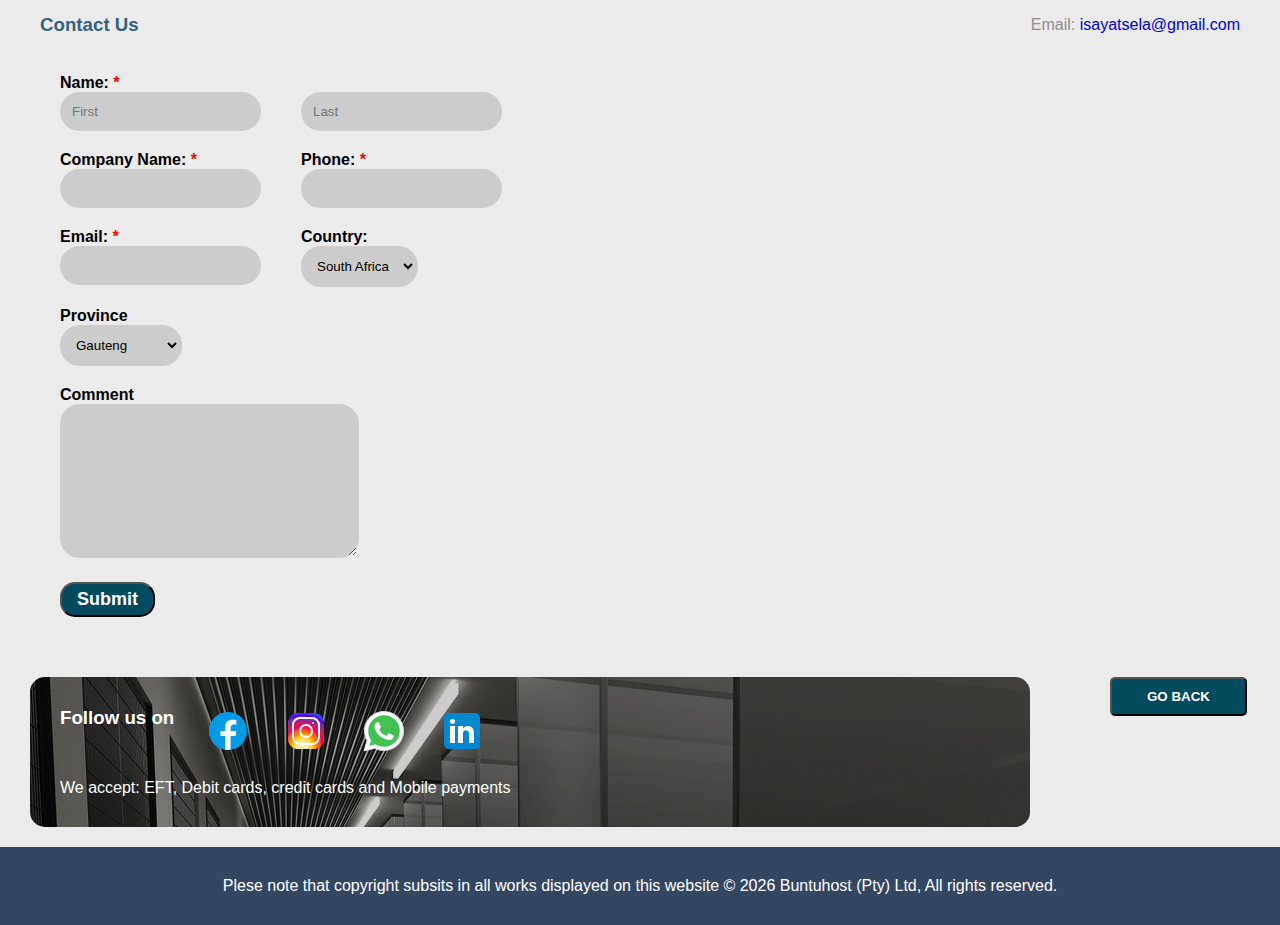
==== commit 9c479579: "i have udated all my files with modification and fixing issues" ====
--- a/about.html
+++ b/about.html
@@ -21,7 +21,7 @@
 	<title>Buntuhost</title>
 </head>
 <body>
-	<header id="home">
+	<header class="navbar" id="home">
 		<a class="logoB" href="index.html">
 			<img class="logo_buntu" src="./assets/logo1.svg" alt="Buntuhost Logo"/>
 		</a>
@@ -511,7 +511,7 @@
 					
 				</div>
 				<div>
-					<a href="#home"><button type="button" id="go_back">GO BACK</button></a>
+					<a href="about.html"><button type="button" id="go_back">GO BACK</button></a>
 				</div>
 			</div>
 		</section>
@@ -546,6 +546,16 @@
       prevEl: ".swiper-button-prev",
     },
   });
+
+
+  window.addEventListener('scroll', () => {
+    const navbar = document.querySelector('.navbar');
+    if (window.scrollY > 50) { // Adjust this value as needed
+        navbar.classList.add('scrolled');
+    } else {
+        navbar.classList.remove('scrolled');
+    }
+})
     </script>
 	
 </body>
--- a/style.css
+++ b/style.css
@@ -17,6 +17,14 @@
     padding-right: 30px;
     align-content: center;
     justify-content: space-evenly;
+    transition: background-color 0.3s ease;
+    position: fixed;
+    z-index: 1000;
+    top: 0;
+}
+
+.navbar.scrolled {
+    background-color: rgba(0, 0, 0, 0.5); /* More transparent when scrolled */
 }
 
 .logo_buntu{
@@ -147,7 +155,7 @@
     justify-content: space-between;
     color: white;
     border-radius: 5px;
-    margin-top: 15px;
+    margin-top: 150px;
 }
 .help{
     background-color: #6C8FC3;
@@ -286,6 +294,10 @@
     text-align: center;
     position: relative;
     min-width: 300px;
+}
+.all_service:hover .arrow{
+    display: block;
+  
 }
 
 .all_service span h3,
@@ -311,13 +323,16 @@
 
 .arrow {
     position: absolute;
-    top: 50%;
+    top: 90%;
     transform: translateY(-50%);
-    background: none;
+    background: black;
+    padding: 4px;
+    border-radius: 100%;
     border: none;
     color: white;
     font-size: 24px;
     cursor: pointer;
+    display: none;
 }
 
 .left-arrow {
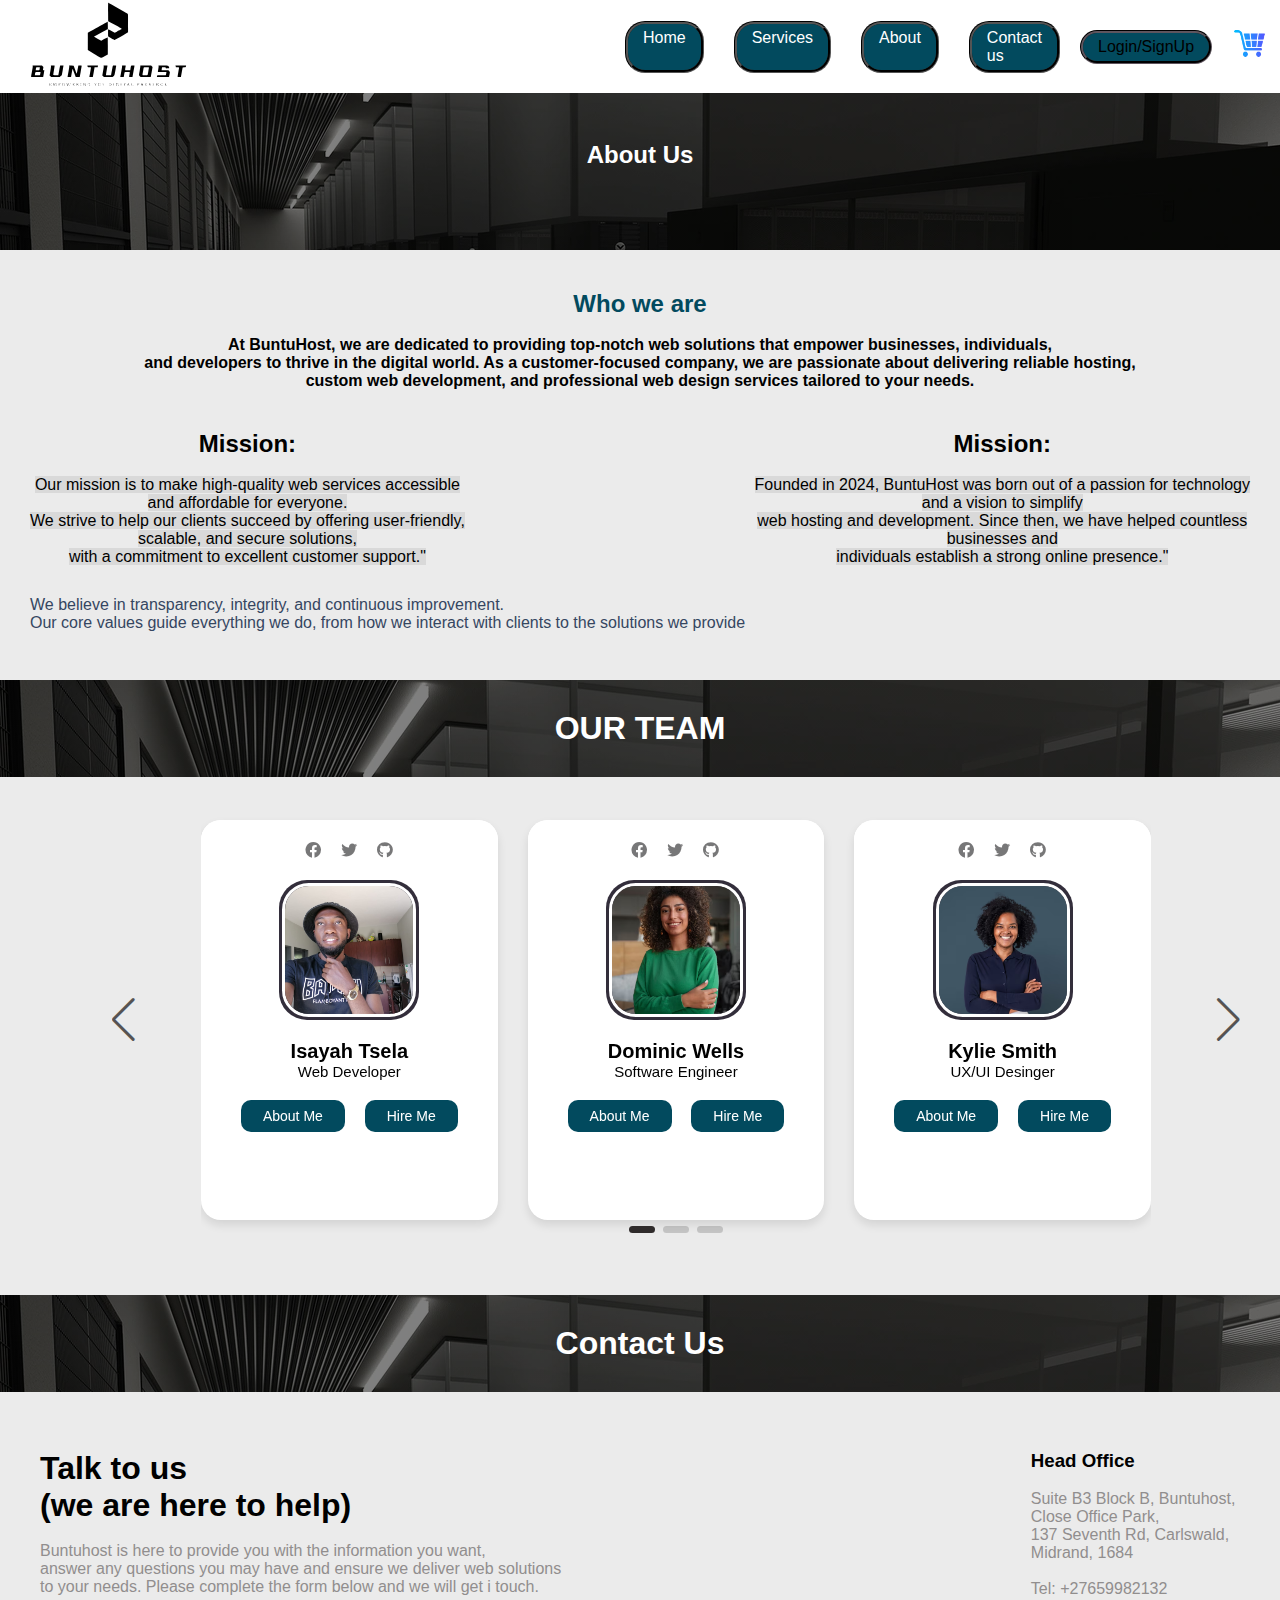
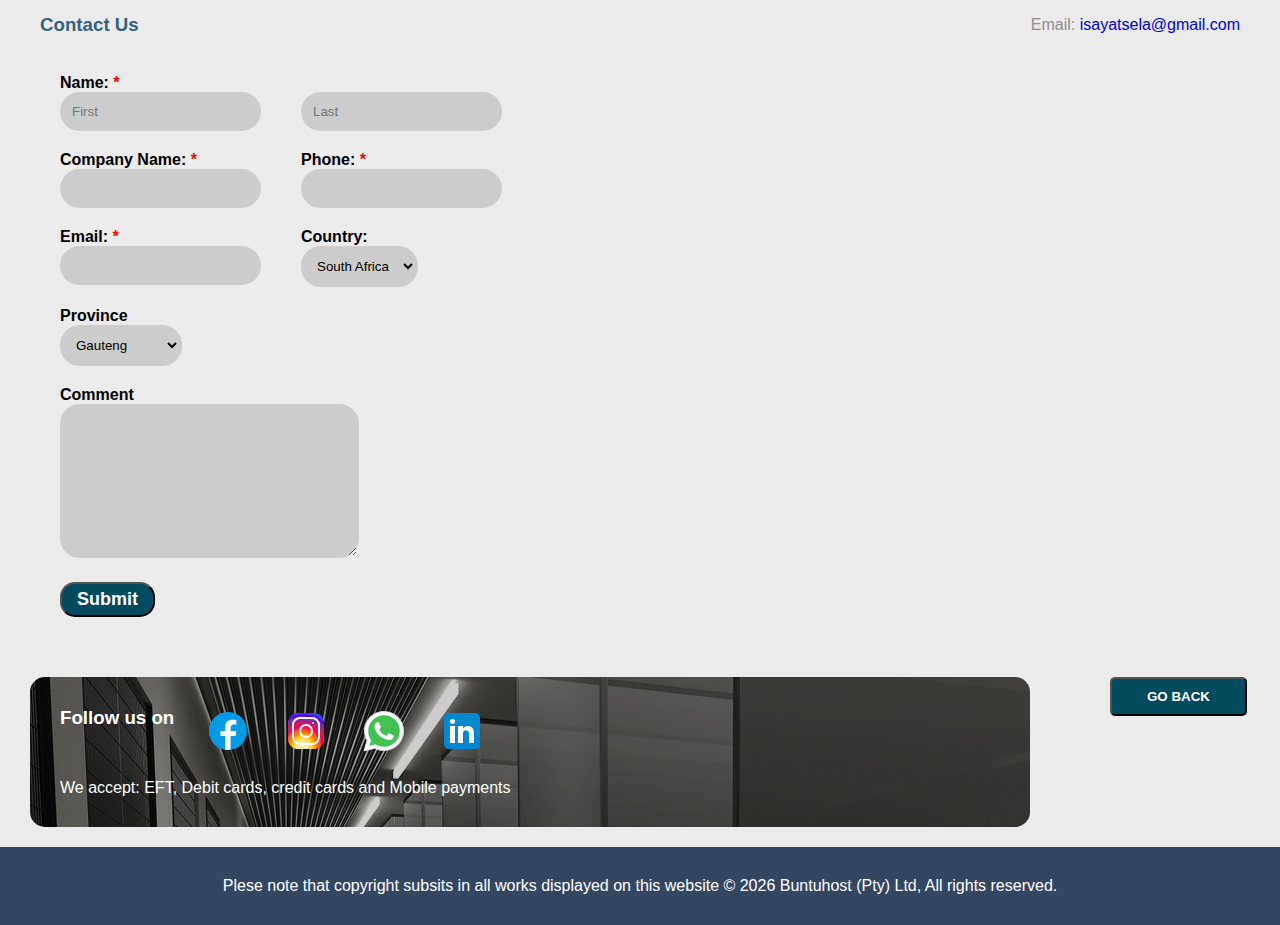
==== commit e0363149: "edited again" ====
--- a/about.html
+++ b/about.html
@@ -15,9 +15,8 @@
 
     
     <link rel="stylesheet" href="https://cdnjs.cloudflare.com/ajax/libs/font-awesome/6.0.0-beta3/css/all.min.css"/>
-        
-
 	<link rel="stylesheet" type="text/css" href="style.css">
+
 	<title>Buntuhost</title>
 </head>
 <body>
@@ -110,15 +109,7 @@
                                   <span class="name">Isayah Tsela</span>
                                   <span class="profession">Web Developer</span>
                                 </div>
-                    
-                                <div class="rating">
-                                  <i class="fas fa-star"></i>
-                                  <i class="fas fa-star"></i>
-                                  <i class="fas fa-star"></i>
-                                  <i class="far fa-star"></i>
-                                  <i class="far fa-star"></i>
-                                </div>
-                    
+                
                                 <div class="button">
                                   <button class="aboutMe">About Me</button>
                                   <button class="hireMe">Hire Me</button>
@@ -142,14 +133,6 @@
                                   <span class="profession">Software Engineer</span>
                                 </div>
                     
-                                <div class="rating">
-                                  <i class="fas fa-star"></i>
-                                  <i class="fas fa-star"></i>
-                                  <i class="fas fa-star"></i>
-                                  <i class="fas fa-star"></i>
-                                  <i class="fas fa-star"></i>
-                                </div>
-                    
                                 <div class="button">
                                   <button class="aboutMe">About Me</button>
                                   <button class="hireMe">Hire Me</button>
@@ -173,14 +156,6 @@
                                   <span class="profession">UX/UI Desinger</span>
                                 </div>
                     
-                                <div class="rating">
-                                  <i class="fas fa-star"></i>
-                                  <i class="fas fa-star"></i>
-                                  <i class="fas fa-star"></i>
-                                  <i class="fas fa-star"></i>
-                                  <i class="far fa-star"></i>
-                                </div>
-                    
                                 <div class="button">
                                   <button class="aboutMe">About Me</button>
                                   <button class="hireMe">Hire Me</button>
@@ -204,14 +179,6 @@
                                   <span class="profession">Backend Developer</span>
                                 </div>
                     
-                                <div class="rating">
-                                  <i class="fas fa-star"></i>
-                                  <i class="fas fa-star"></i>
-                                  <i class="fas fa-star"></i>
-                                  <i class="fas fa-star"></i>
-                                  <i class="far fa-star"></i>
-                                </div>
-                    
                                 <div class="button">
                                   <button class="aboutMe">About Me</button>
                                   <button class="hireMe">Hire Me</button>
@@ -235,14 +202,6 @@
                                   <span class="profession">Network Engineer</span>
                                 </div>
                     
-                                <div class="rating">
-                                  <i class="fas fa-star"></i>
-                                  <i class="fas fa-star"></i>
-                                  <i class="fas fa-star"></i>
-                                  <i class="fas fa-star"></i>
-                                  <i class="far fa-star"></i>
-                                </div>
-                    
                                 <div class="button">
                                   <button class="aboutMe">About Me</button>
                                   <button class="hireMe">Hire Me</button>
@@ -266,14 +225,6 @@
                                   <span class="profession">Systems Analyst</span>
                                 </div>
                     
-                                <div class="rating">
-                                  <i class="fas fa-star"></i>
-                                  <i class="fas fa-star"></i>
-                                  <i class="fas fa-star"></i>
-                                  <i class="fas fa-star"></i>
-                                  <i class="fas fa-star"></i>
-                                </div>
-                    
                                 <div class="button">
                                   <button class="aboutMe">About Me</button>
                                   <button class="hireMe">Hire Me</button>
@@ -297,14 +248,6 @@
                                   <span class="profession">Frontend Developer</span>
                                 </div>
                     
-                                <div class="rating">
-                                  <i class="fas fa-star"></i>
-                                  <i class="fas fa-star"></i>
-                                  <i class="fas fa-star"></i>
-                                  <i class="far fa-star"></i>
-                                  <i class="far fa-star"></i>
-                                </div>
-                    
                                 <div class="button">
                                   <button class="aboutMe">About Me</button>
                                   <button class="hireMe">Hire Me</button>
@@ -328,14 +271,6 @@
                                   <span class="profession">Java Developer</span>
                                 </div>
                     
-                                <div class="rating">
-                                  <i class="fas fa-star"></i>
-                                  <i class="fas fa-star"></i>
-                                  <i class="fas fa-star"></i>
-                                  <i class="fas fa-star"></i>
-                                  <i class="far fa-star"></i>
-                                </div>
-                    
                                 <div class="button">
                                   <button class="aboutMe">About Me</button>
                                   <button class="hireMe">Hire Me</button>
@@ -357,14 +292,6 @@
                                 <div class="name-profession">
                                   <span class="name">Heather Cornwell</span>
                                   <span class="profession">Systems Engineer</span>
-                                </div>
-                    
-                                <div class="rating">
-                                  <i class="fas fa-star"></i>
-                                  <i class="fas fa-star"></i>
-                                  <i class="fas fa-star"></i>
-                                  <i class="far fa-star"></i>
-                                  <i class="far fa-star"></i>
                                 </div>
                     
                                 <div class="button">
--- a/style.css
+++ b/style.css
@@ -237,6 +237,9 @@
 .offers h2{
     margin-bottom: 20px;
     position: relative;
+    /*display: inline-block;
+    /*padding-bottom: 4px;
+    border-bottom: 2px;*/
 }
 .offers p{
     margin-bottom: 15px;
@@ -266,6 +269,10 @@
     background-color: #D9D9D9;
     padding: 5px 20px 5px 20px;
     border-radius: 20px;
+}
+#afford a{
+    text-decoration: none;
+    color: black;
 }
 footer{
     padding: 30px;
@@ -325,7 +332,7 @@
     position: absolute;
     top: 90%;
     transform: translateY(-50%);
-    background: black;
+    background: rgb(31, 30, 30);
     padding: 4px;
     border-radius: 100%;
     border: none;
@@ -630,17 +637,17 @@
     height: 7px;
     width: 26px;
     border-radius: 25px;
-    background: white;
+    background: rgb(47, 43, 43);
   }
   
   .swiper-button-next, .swiper-button-prev{
     opacity: 0.7;
-    color: white;
+    color: rgb(22, 20, 20);
     transition: all 0.3s ease;
   }
   .swiper-button-next:hover, .swiper-button-prev:hover{
     opacity: 1;
-    color: white;
+    color: rgb(25, 23, 23);
   }
   .login{
     align-self: center;
